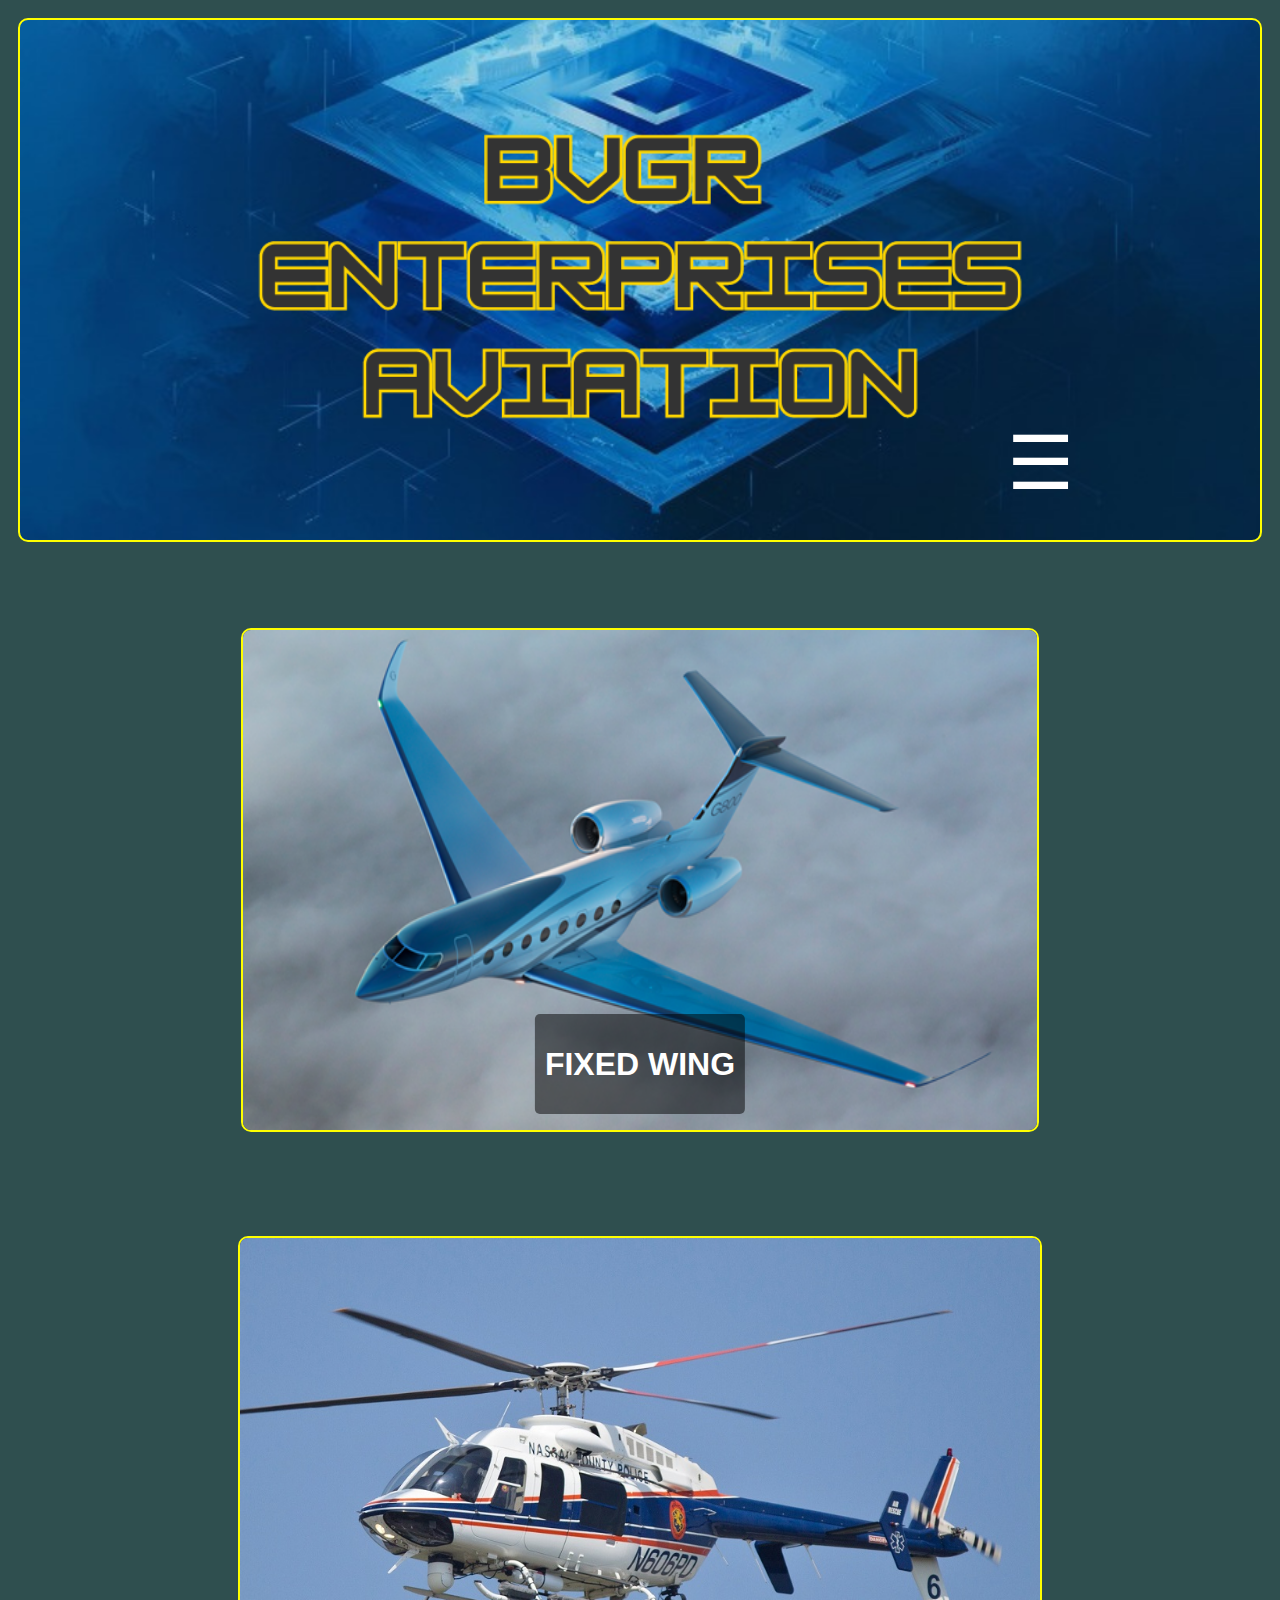
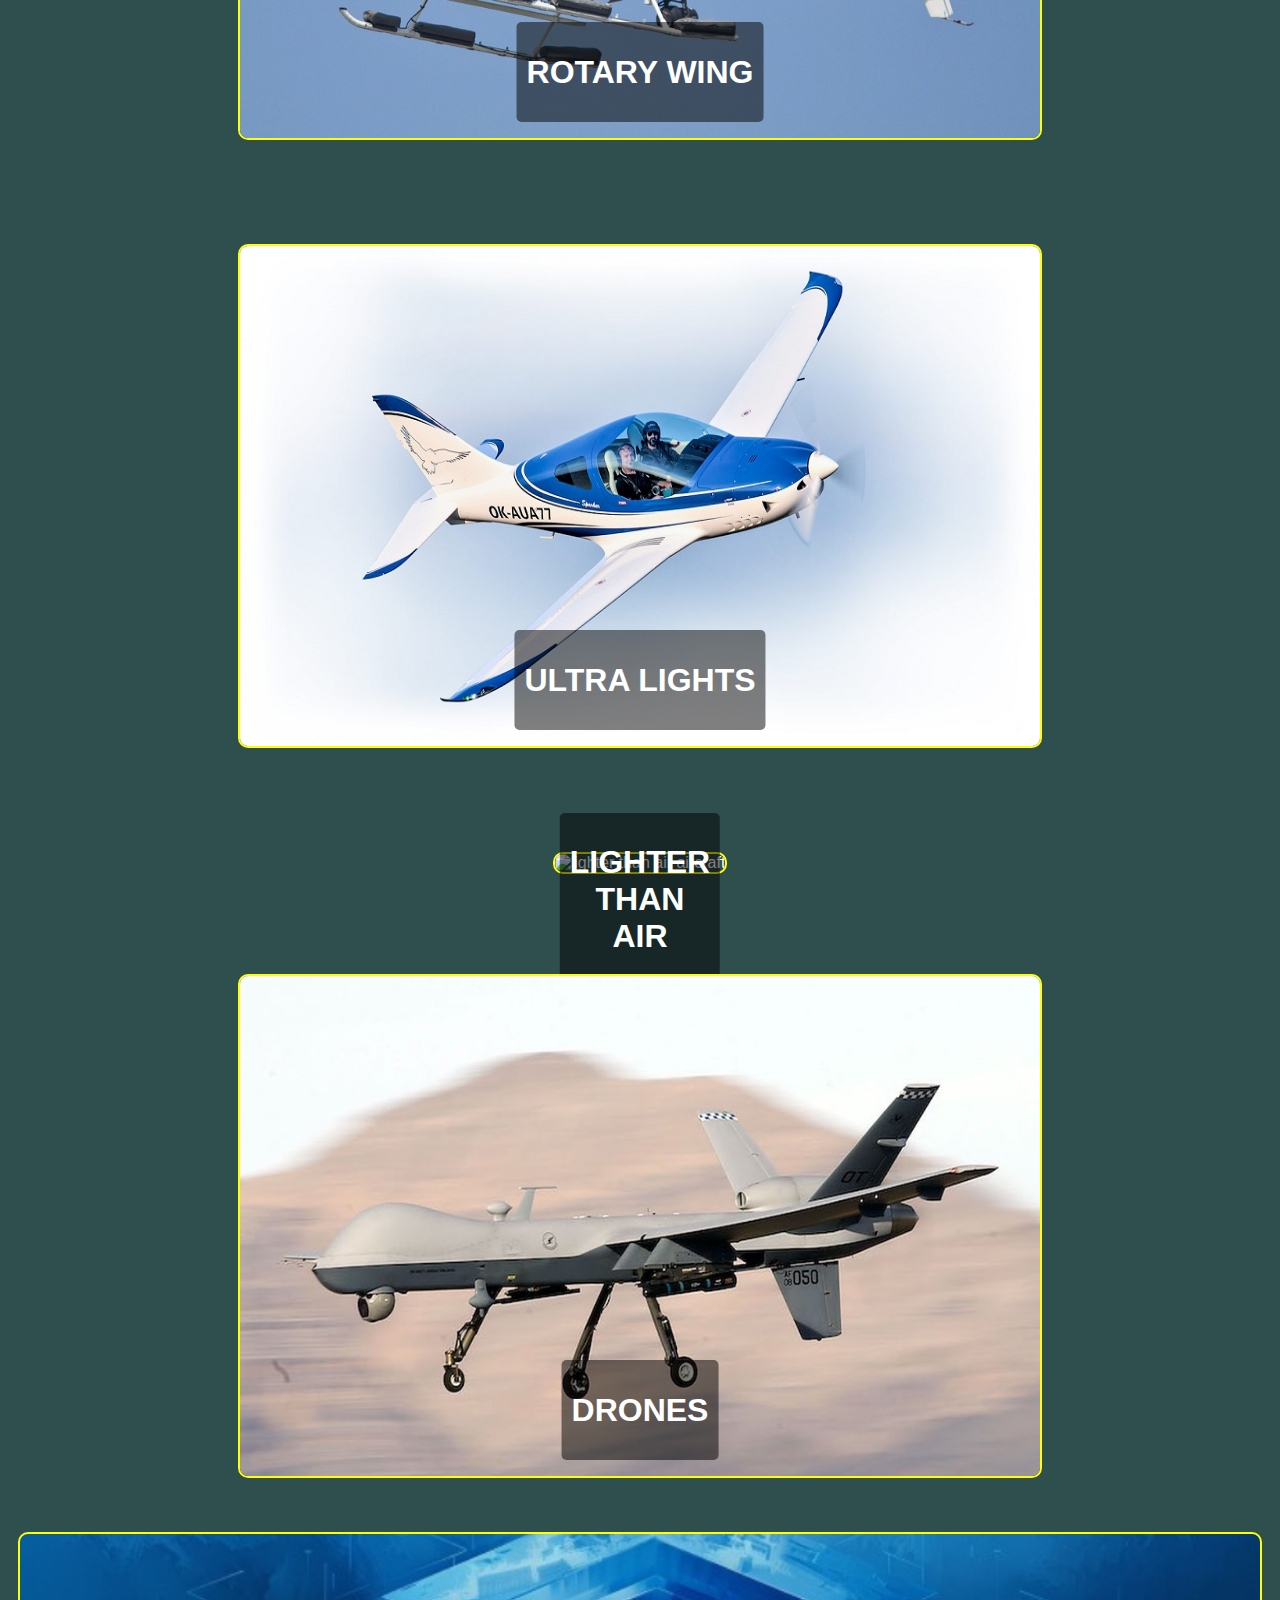
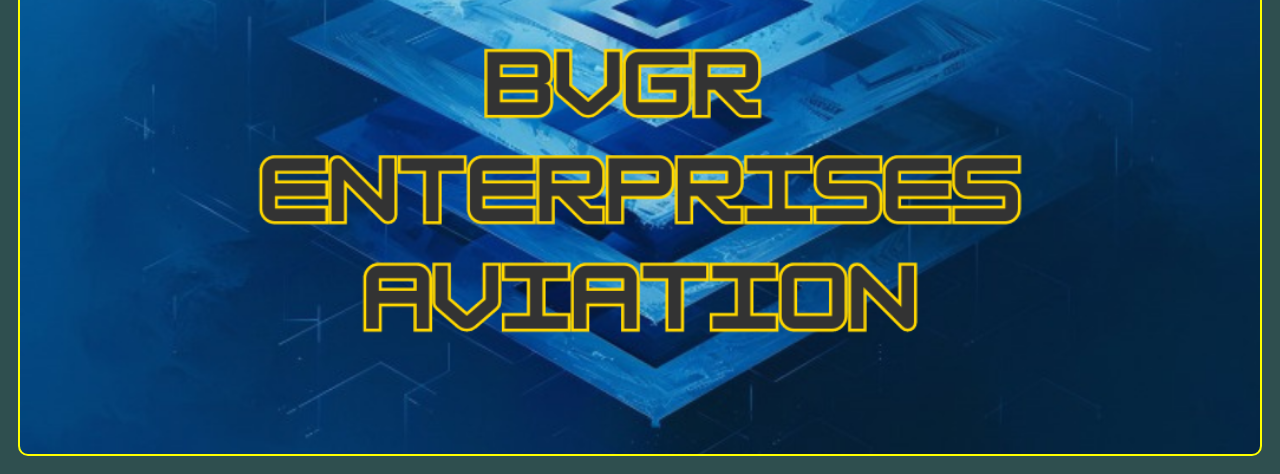
==== index.html @ 8a56ee5c "Update" ====
<!DOCTYPE html>
<html lang="en">

<head>
    <meta charset="UTF-8">
    <meta name="author" content="BVGR Enterprises">
    <link rel="icon" type="img/png" href="Logos/BVGR-Enterprises-Aviation-Logo.png">
    <link rel="stylesheet" href="main.css">
    <link rel="stylesheet" href="curtain.css">
    <script defer src="curtain.js"></script>
    <title>BVGR Enterprises Aviation</title>
</head>

<body>
    <header>
        <h1 style="
    position: relative;
    top: 150px;
    font-size: 100px;
    color: #50C878;
    text-shadow: 
        -3px -3px 0 #000,  
         3px -3px 0 #000,
        -3px  3px 0 #000,
         3px  3px 0 #000,
        -3px  0px 0 #000,
         3px  0px 0 #000,
        0px -3px 0 #000,
        0px  3px 0 #000;
">
            <br><br>
        </h1>
        <div id="myNav" class="overlay">
            <a href="javascript:void(0)" class="closebtn" onclick="closeNav()">&times;</a>
            <div class="overlay-content">
                <a href="about.html">About</a>
                <a href="services.html">Services</a>
                <a href="fixed-wing-aircraft.html">Fixed Wing</a>
                <a href="rotary-wing-aircraft.html">Rotary Wing</a>
                <a href="ultra-lights.html">Ultra Lights</a>
                <a href="lighter-than-air.html">Lighter than Air</a>
                <a href="drones-uav.html">Drones</a>
            </div>
        </div>
        <span style="position: relative; left: 400px; top: 25px; bottom: 500px; font-size: 75px; color: white;" onclick="openNav()">&#9776;</span>
    </header>

    <br><br>

    <main>
        <a href="https://www.gulfstream.com/en/" class="image-link">
            <img src="Images/fixed-wing.png" alt="fixed wing aircraft" class="aircraft-image">
            <div class="text-overlay">
                <h1>FIXED WING</h1>
            </div>
        </a>
        <br>
        <a href="https://www.bellflight.com/" class="image-link">
            <img src="Images/rotorcraft.jpg" alt="rotor craft">
            <div class="text-overlay">
                <h1>ROTARY WING</h1>
            </div>
        </a>
        <br>
        <a href="https://www.tl-ultralight.cz/en" class="image-link">
            <img src="Images/ultra-light.jpg">
            <div class="text-overlay">
                <h1>ULTRA LIGHTS</h1>
            </div>
        </a>
        <br>
        <a href="https://ltaresearch.com/" class="image-link">
            <img src="Images/airship.png" alt="lighter than air aircraft">
            <div class="text-overlay">
                <h1>LIGHTER THAN AIR</h1>
            </div>
        </a>
        <br>
        <a href="https://www.lockheedmartin.com/" class="image-link">
            <img src="Images/drone.jpg" alt="drone aircraft">
            <div class="text-overlay">
                <h1>DRONES</h1>
            </div>
        </a>
    </main>

    <footer>

    </footer>
</body>

</html>
---- main.css ----
body {
    text-align: center;
    background-color: darkslategray;
    padding: 10px;
}

header {
    background-image: url(Logos/BVGR%20Enterprises%20Aviation%20.png);
    border: 2px solid yellow;
    border-radius: 10px;
    height: 500px;
    max-width: 100%;
    background-repeat: no-repeat;
    background-size: cover;
    background-position: center;
    padding: 10px;

}

footer {
    background-image: url(Logos/BVGR%20Enterprises%20Aviation%20.png);
    border: 2px solid yellow;
    border-radius: 10px;
    height: 500px;
    max-width: 100%;
    background-repeat: no-repeat;
    background-size: cover;
    background-position: center;
    padding: 10px;

}


img {
    border: 2px solid yellow;
    border-radius: 10px;
    height: 500px;
    width: 800px;
    object-fit: fill;
    margin: 50px;
}

img:hover {
    transform: scale(1.1);
}

img {
    transition: transform 0.3s ease;
}

.image-container {
    position: relative;
    display: inline-block;
}

.image-link {
    position: relative;
    display: inline-block;
    text-decoration: none;
    color: white;
}

.aircraft-image {
    width: 80%;
}

.text-overlay {
    position: absolute;
    top: 80%;
    left: 50%;
    transform: translate(-50%, -50%);
    background-color: rgba(0, 0, 0, 0.5);
    padding: 10px;
    border-radius: 5px;
}

.text-overlay h2 {
    margin: 0;
    color: white;
}

h2,
h3,
p {
    font-size: 50px;
    color: white;
}

p {
    font-size: 50px;
    color: white;
    text-align: left;
}
---- curtain.css ----
body {
    font-family: 'Lato', sans-serif;
}

.overlay {
    height: 100%;
    width: 0;
    position: fixed;
    top: 300px;
    z-index: 1;
    top: 0;
    left: 0;
    background-color: rgba(0, 0, 0, 0.9);
    overflow-x: hidden;
    transition: 0.5s;
}

.overlay-content {
    position: relative;
    top: 25%;
    width: 100%;
    text-align: center;
    margin-top: 30px;
    font-size: 100px;
}

.overlay a {
    padding: 8px;
    text-decoration: none;
    font-size: 50px;
    color: #818181;
    display: block;
    transition: 0.3s;
}

.overlay a:hover,
.overlay a:focus {
    color: #f1f1f1;
}

.overlay .closebtn {
    position: absolute;
    top: 20px;
    right: 45px;
    font-size: 60px;
}

@media screen and (max-height: 450px) {
    .overlay a {
        font-size: 20px
    }

    .overlay .closebtn {
        font-size: 40px;
        top: 15px;
        right: 35px;
    }
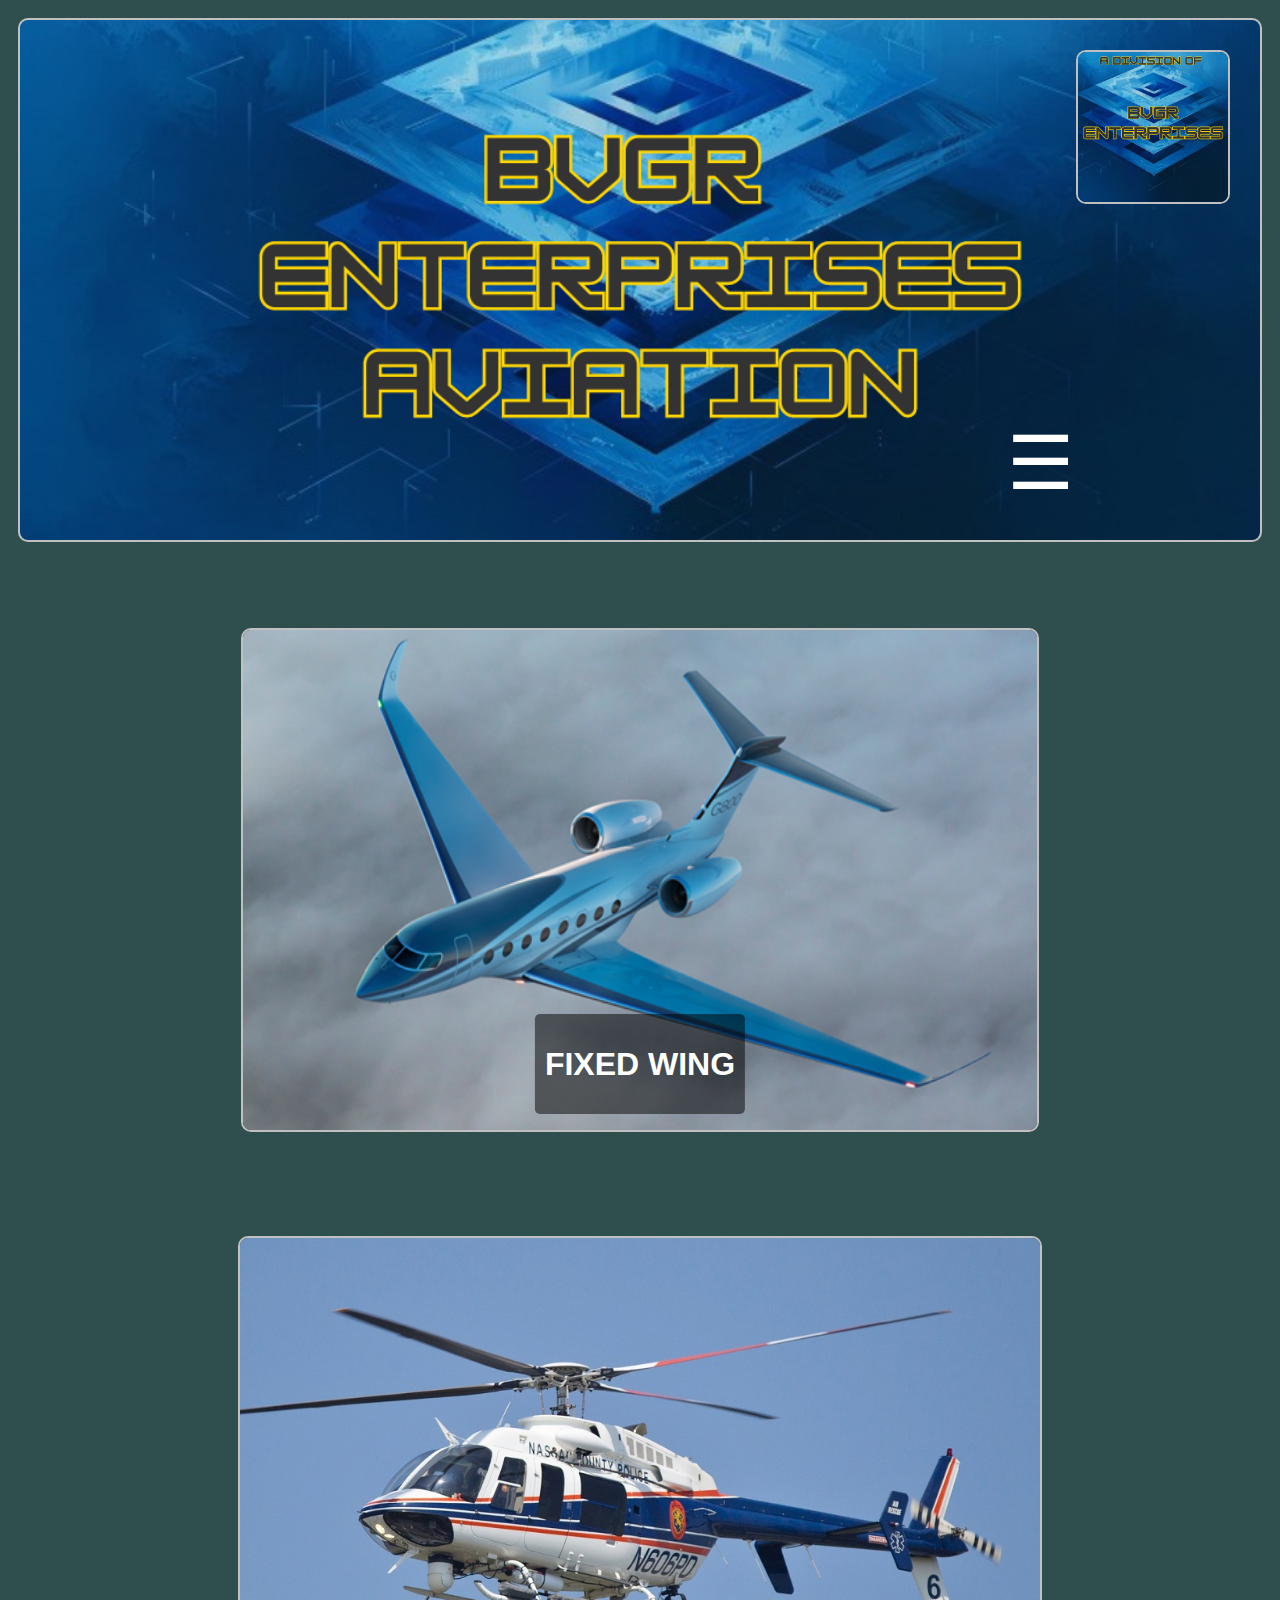
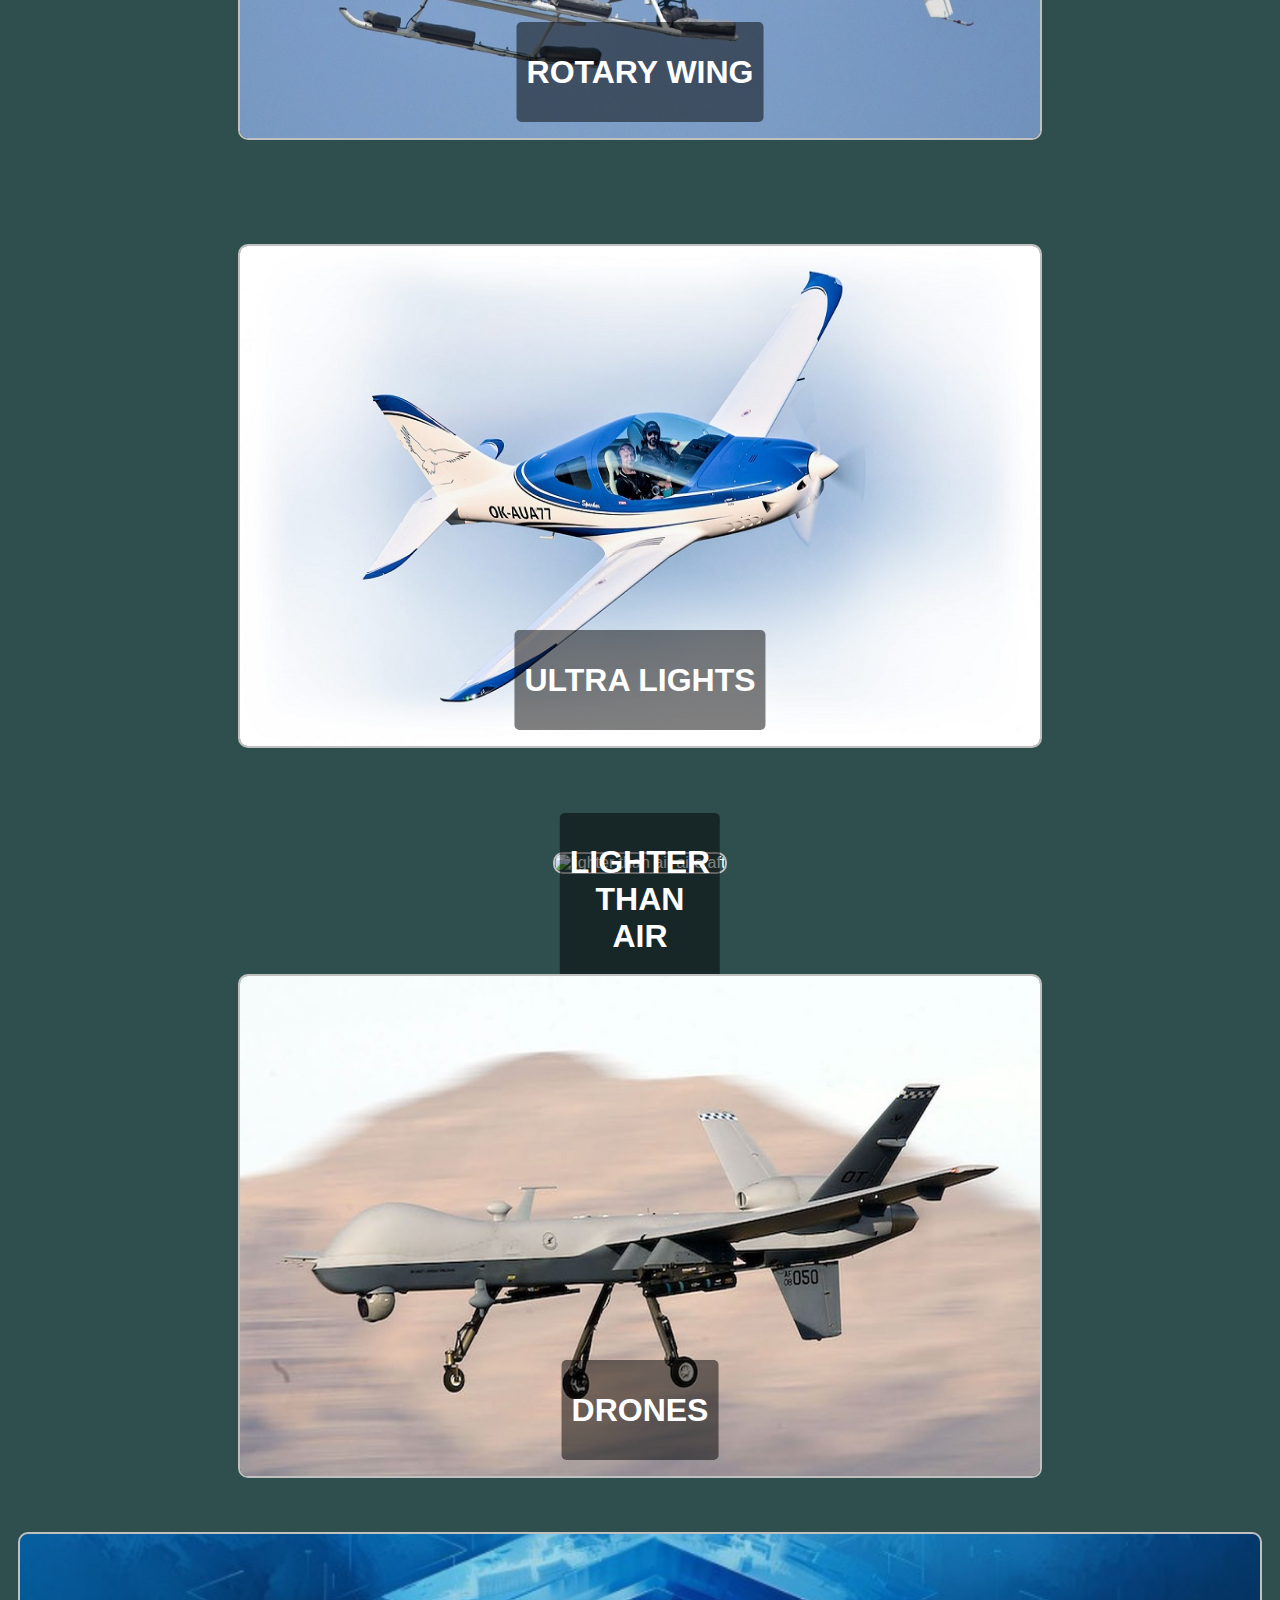
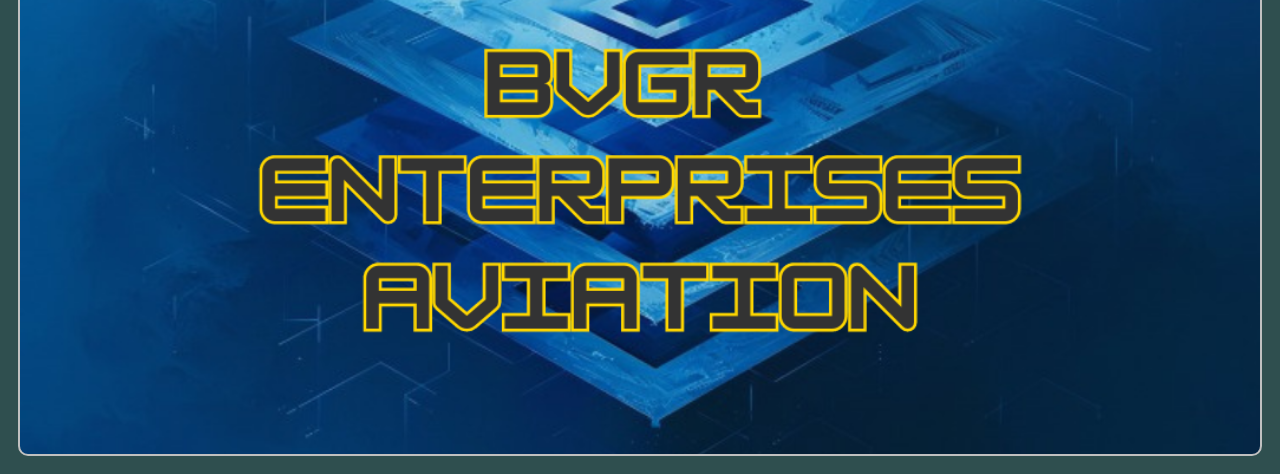
==== commit 44cbda87: "Update" ====
--- a/index.html
+++ b/index.html
@@ -43,6 +43,9 @@
             </div>
         </div>
         <span style="position: relative; left: 400px; top: 25px; bottom: 500px; font-size: 75px; color: white;" onclick="openNav()">&#9776;</span>
+           <a href="https://bvgr003.github.io/BVGR-Enterprises/" class="logo-link">
+            <img class="logo" src="Logos/vtsni-div.png" alt="BVGR Enterprises Logo">
+        </a>
     </header>
 
     <br><br>
--- a/main.css
+++ b/main.css
@@ -6,7 +6,7 @@
 
 header {
     background-image: url(Logos/BVGR%20Enterprises%20Aviation%20.png);
-    border: 2px solid yellow;
+    border: 2px solid silver;
     border-radius: 10px;
     height: 500px;
     max-width: 100%;
@@ -19,7 +19,7 @@
 
 footer {
     background-image: url(Logos/BVGR%20Enterprises%20Aviation%20.png);
-    border: 2px solid yellow;
+    border: 2px solid silver;
     border-radius: 10px;
     height: 500px;
     max-width: 100%;
@@ -32,7 +32,7 @@
 
 
 img {
-    border: 2px solid yellow;
+    border: 2px solid silver;
     border-radius: 10px;
     height: 500px;
     width: 800px;
@@ -90,4 +90,21 @@
     font-size: 50px;
     color: white;
     text-align: left;
+}
+
+.logo-link {
+    position: absolute;
+    top: 0px;
+    right: 0px;
+    display: block;
+}
+
+.logo {
+    max-width: 150px;
+    max-height: 150px;
+    transition: transform 0.3s ease;
+}
+
+.logo:hover {
+    transform: scale(1.1);
 }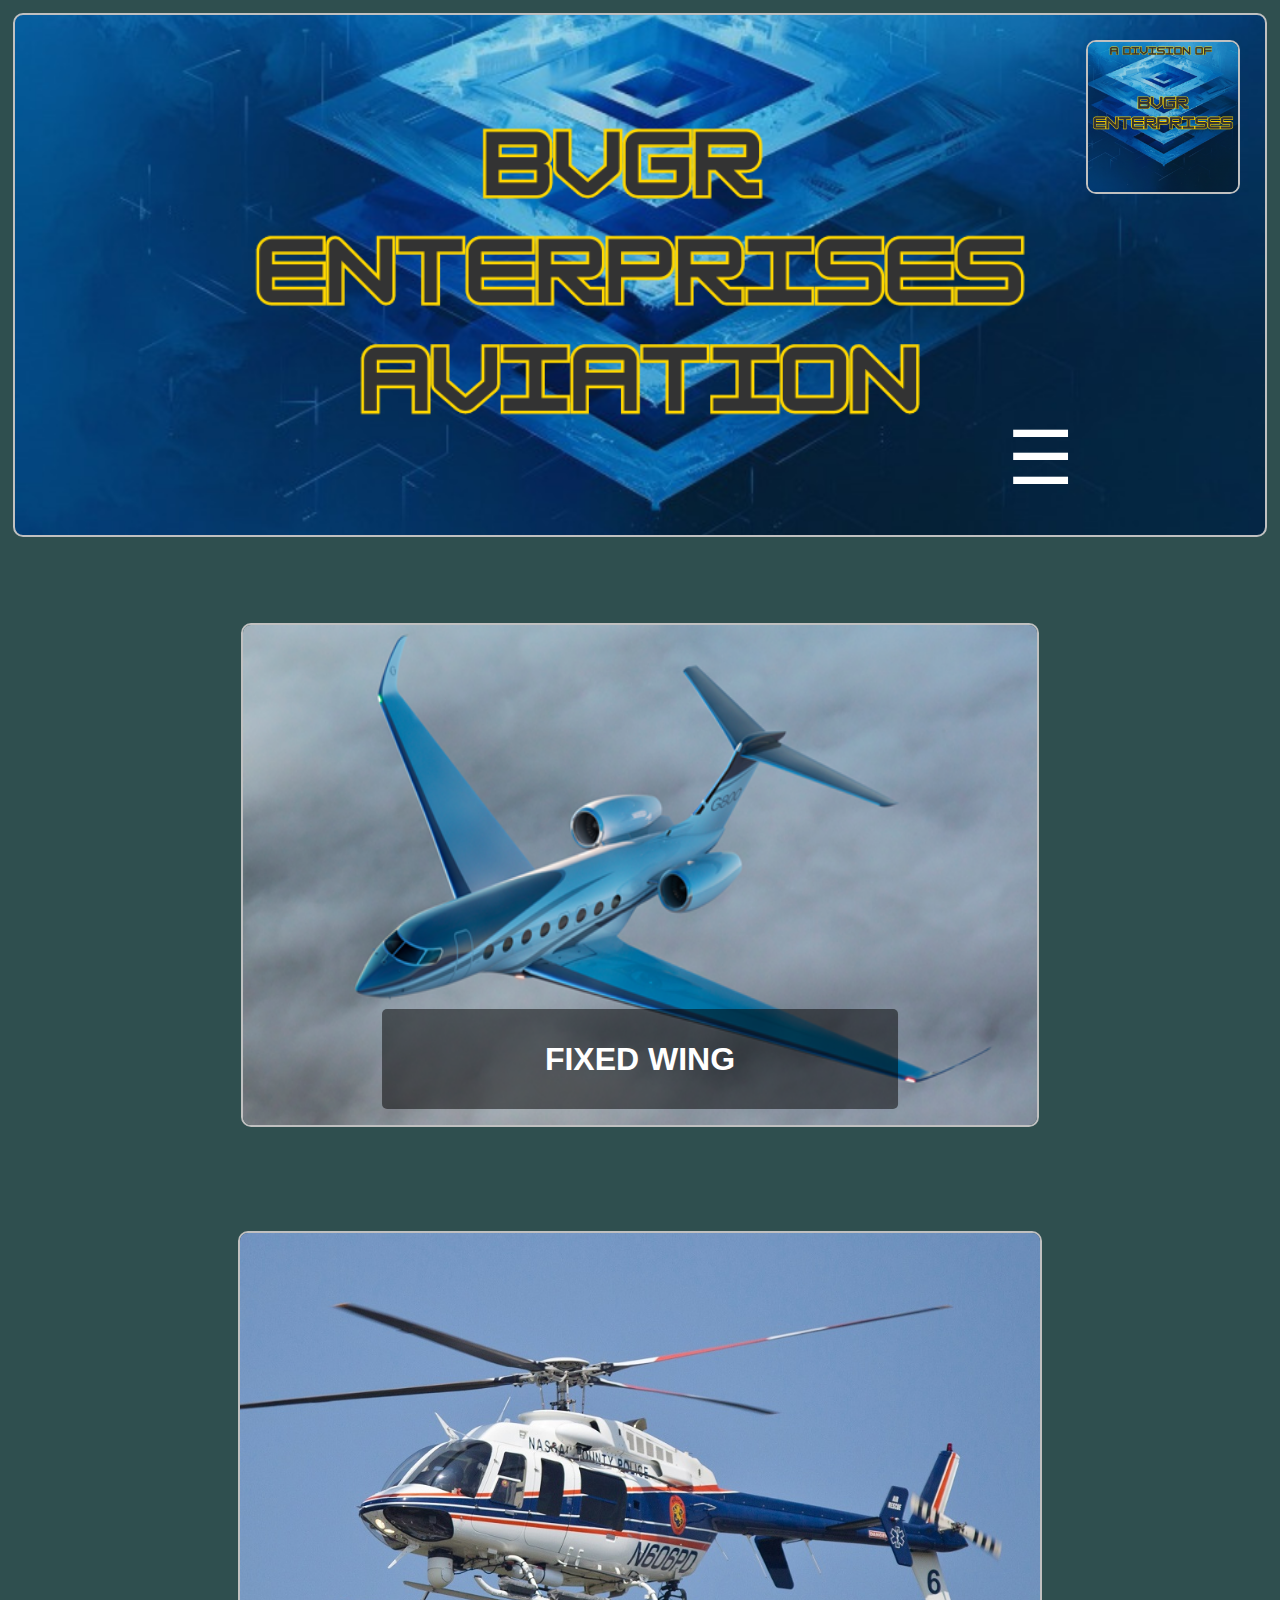
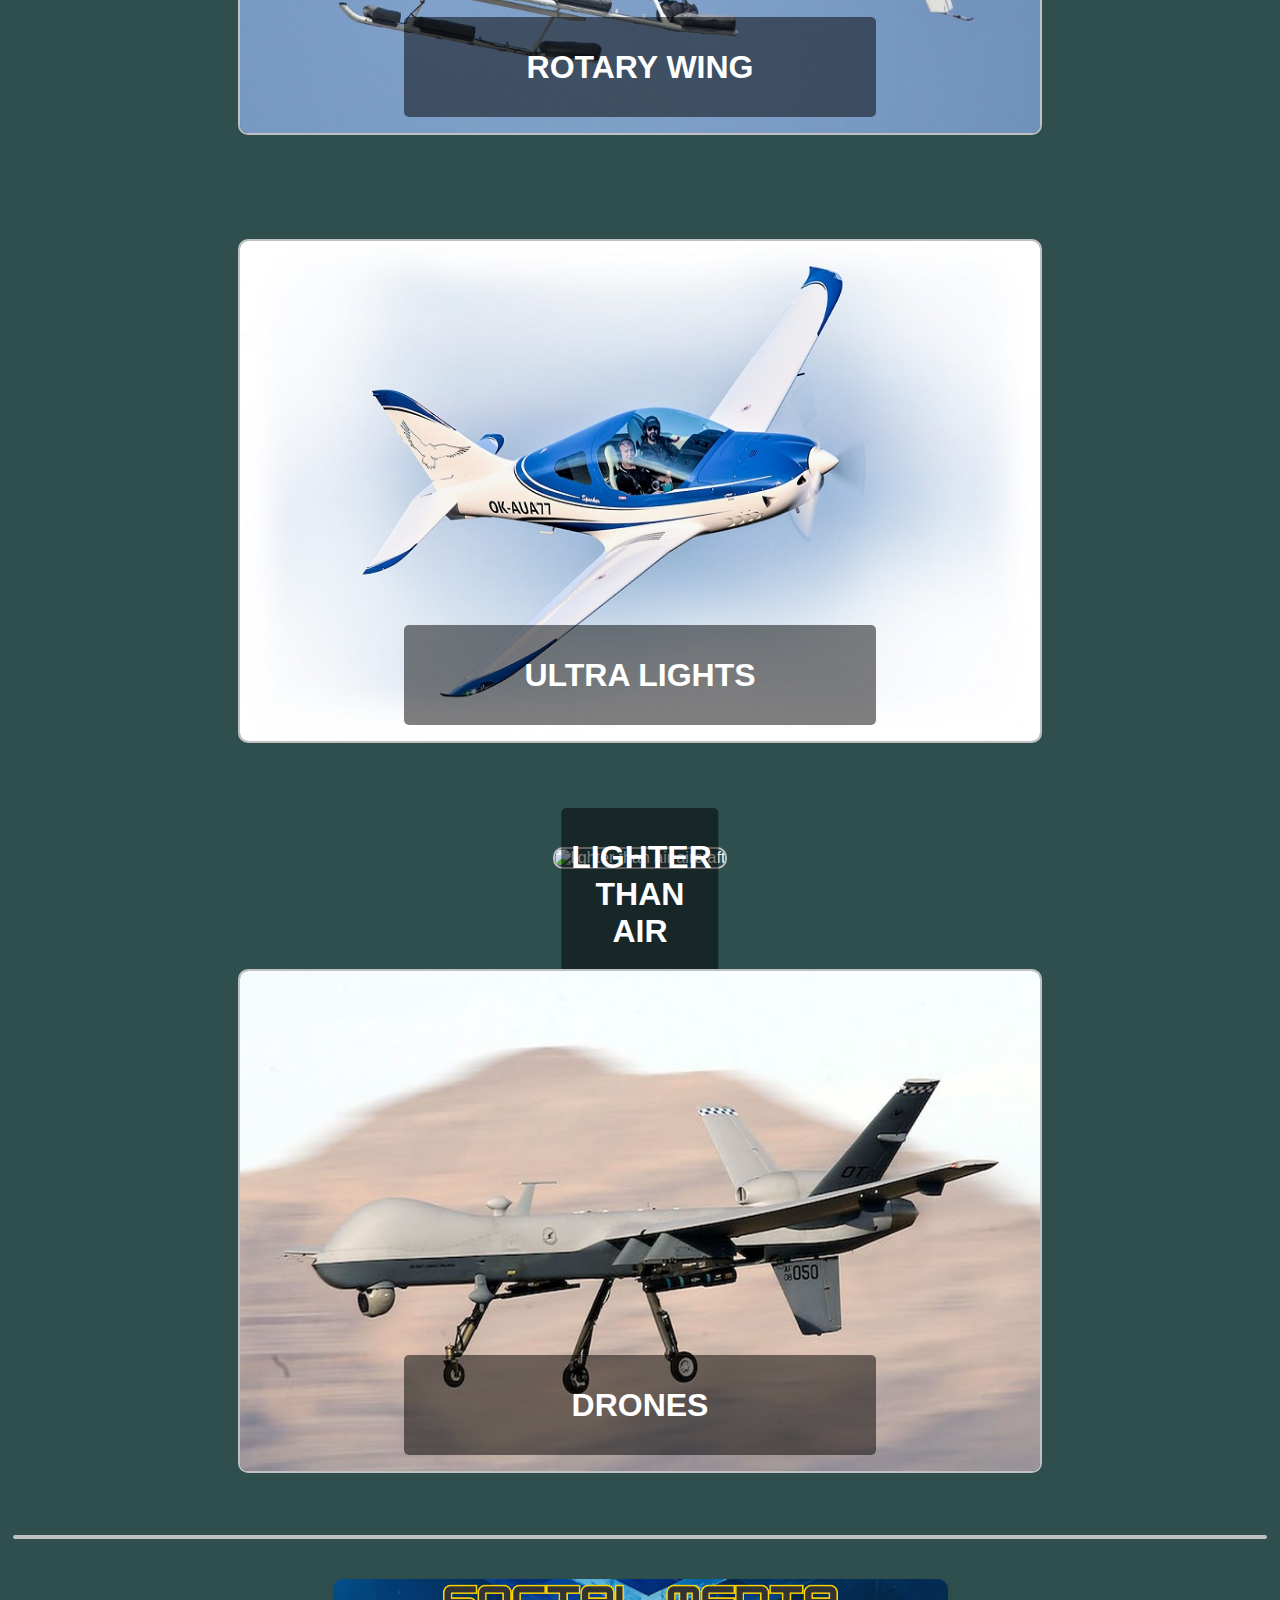
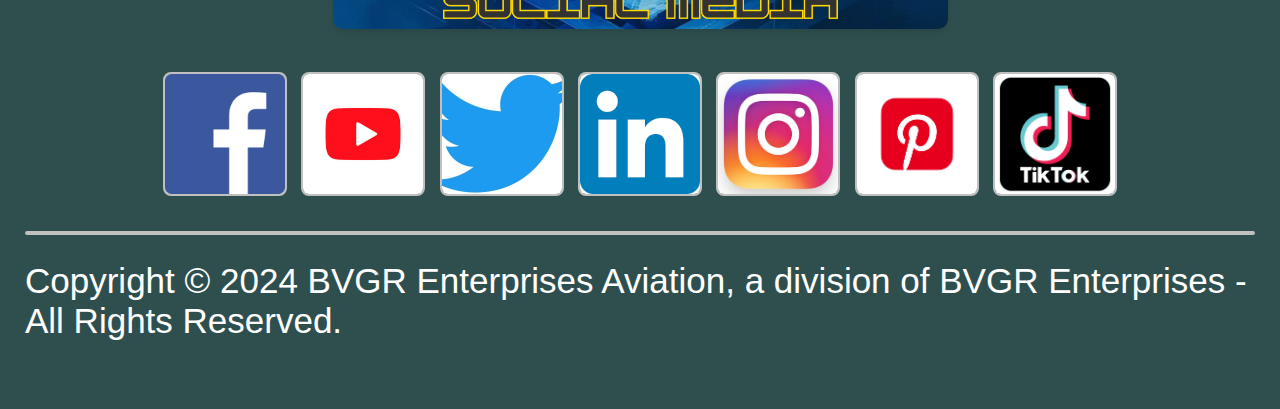
==== commit ff719059: "Update" ====
--- a/index.html
+++ b/index.html
@@ -43,7 +43,7 @@
             </div>
         </div>
         <span style="position: relative; left: 400px; top: 25px; bottom: 500px; font-size: 75px; color: white;" onclick="openNav()">&#9776;</span>
-           <a href="https://bvgr003.github.io/BVGR-Enterprises/" class="logo-link">
+        <a href="https://bvgr003.github.io/BVGR-Enterprises/" class="logo-link">
             <img class="logo" src="Logos/vtsni-div.png" alt="BVGR Enterprises Logo">
         </a>
     </header>
@@ -86,10 +86,46 @@
             </div>
         </a>
     </main>
+    <hr>
 
     <footer>
-
+        <!-- Social Media -->
+        <div class="sign">
+            <h1 style="background-image: url(Images/social-media.png); background-size: cover; background-repeat: no-repeat; background-position: center; background-color:;
+color: white;
+text-align: center;
+margin: 20px auto;
+width: 50%;
+height: 50px;
+border-radius: 10px;
+box-shadow: 0 4px 6px rgba(0, 0, 0, 0.1);
+    font-size: 75px;"><strong><u></u></strong></h1>
+        </div>
+        <br>
+        <div class="icons">
+            <a href="https://www.facebook.com/profile.php?id=61563360512467">
+                <img src="Logos/facebook.png" alt="Facebook Logo">
+            </a>
+            <a href="https://www.youtube.com/@BVGREnterprises">
+                <img src="Logos/youtube.jpg" alt="Youtube Logo">
+            </a>
+            <a href="https://x.com/BVGREnterprises">
+                <img src="Logos/twitter.jpg" alt="Twitter Logo">
+            </a>
+            <a href="https://www.linkedin.com/company/bvgr-enterprises-ca/">
+                <img src="Logos/linkedin.png" alt="Linkedin Logo">
+            </a>
+            <a href="https://www.instagram.com/bvgrenterprises/"><img src="Logos/instagram.jpg" alt="Instagram Logo"></a>
+            <a href="https://www.pinterest.com/bvgrenterprises"><img src="Logos/pinterest.jpg" alt="Pinterest Logo"></a>
+            <a href="https://www.tiktok.com/@bvgrenterprises"><img src="Logos/tiktok.png" alt="Tiktok Logo"></a>
+            <br><br><hr><br>
+            <div class="copyright">
+                <p>Copyright &copy; 2024 BVGR Enterprises Aviation, a division of BVGR Enterprises - All Rights Reserved.</p>
+            </div>
+            <br><br>
+        </div>
     </footer>
+    
 </body>
 
 </html>
--- a/main.css
+++ b/main.css
@@ -1,7 +1,9 @@
 body {
     text-align: center;
     background-color: darkslategray;
-    padding: 10px;
+    padding: 5px;
+    height: 100%;
+    width: auto;
 }
 
 header {
@@ -18,10 +20,9 @@
 }
 
 footer {
-    background-image: url(Logos/BVGR%20Enterprises%20Aviation%20.png);
-    border: 2px solid silver;
+    border: 2px solid transparent;
     border-radius: 10px;
-    height: 500px;
+    height: 425px;
     max-width: 100%;
     background-repeat: no-repeat;
     background-size: cover;
@@ -65,6 +66,7 @@
 }
 
 .text-overlay {
+width: 50%;
     position: absolute;
     top: 80%;
     left: 50%;
@@ -94,17 +96,66 @@
 
 .logo-link {
     position: absolute;
-    top: 0px;
-    right: 0px;
+    top: 40px;
+    right: 40px;
     display: block;
+    padding: 0;
+    margin: 0;
+    border: none;
+    outline: none;
+    text-decoration: none;
 }
 
 .logo {
     max-width: 150px;
     max-height: 150px;
+    display: block;
+    padding: 0;
+    margin: 0;
+    border: 2px solid silver;
+    outline: none;
     transition: transform 0.3s ease;
 }
 
 .logo:hover {
     transform: scale(1.1);
-}+}
+
+ .copyright {
+      display: flex;
+      justify-content: center;
+      align-items: center;
+      text-align: center;
+      width: 100%;
+  }
+
+  .copyright p {
+      font-size: 35px;
+      margin: 0;
+  }
+
+  .icons img {
+      width: 120px;
+      height: 120px;
+      object-fit: cover;
+      margin: 5px;
+      border-radius: 8px;
+      transition: transform 0.2s;
+  }
+
+  .icons img:hover {
+      transform: scale(1.1);
+  }
+
+  .icons a {
+      text-decoration: none;
+      border: none;
+      outline: none;
+  }
+
+hr {
+      border: 2px solid silver;
+      border-radius: 10px;
+  }
+
+
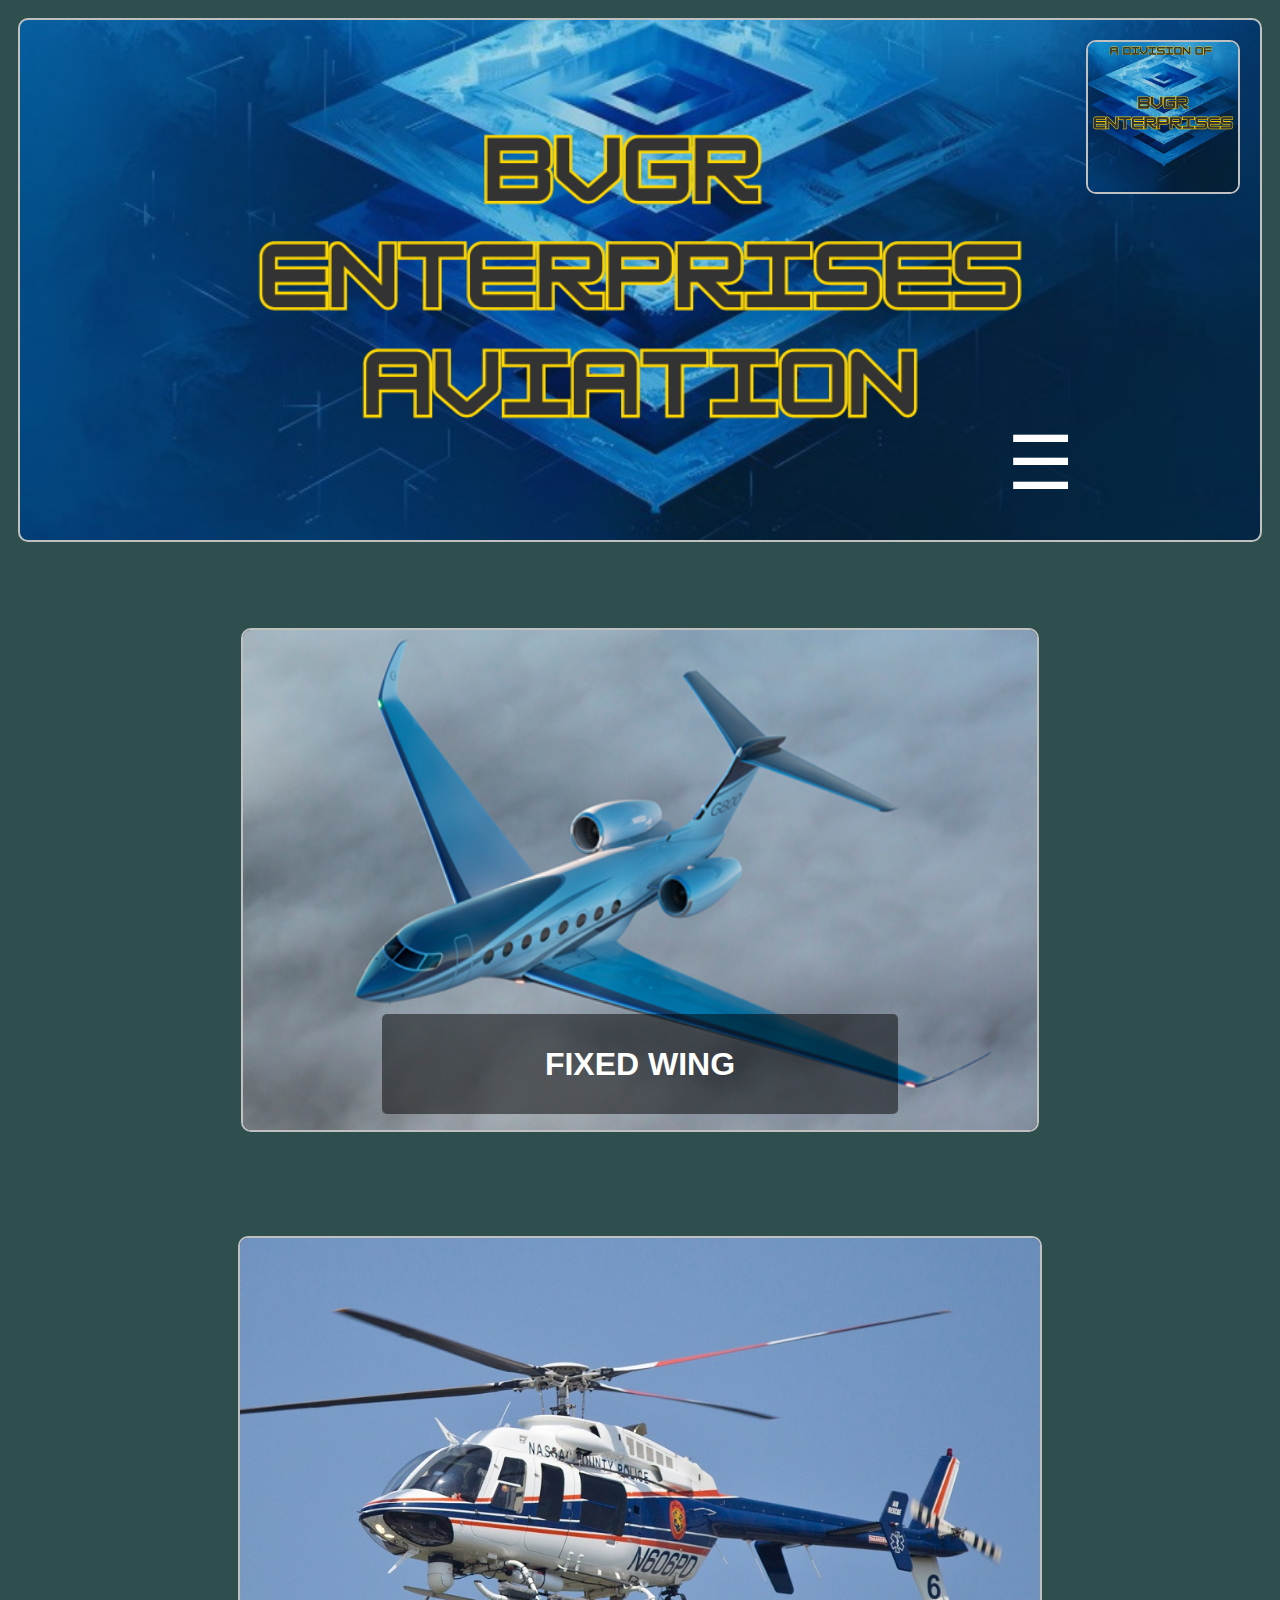
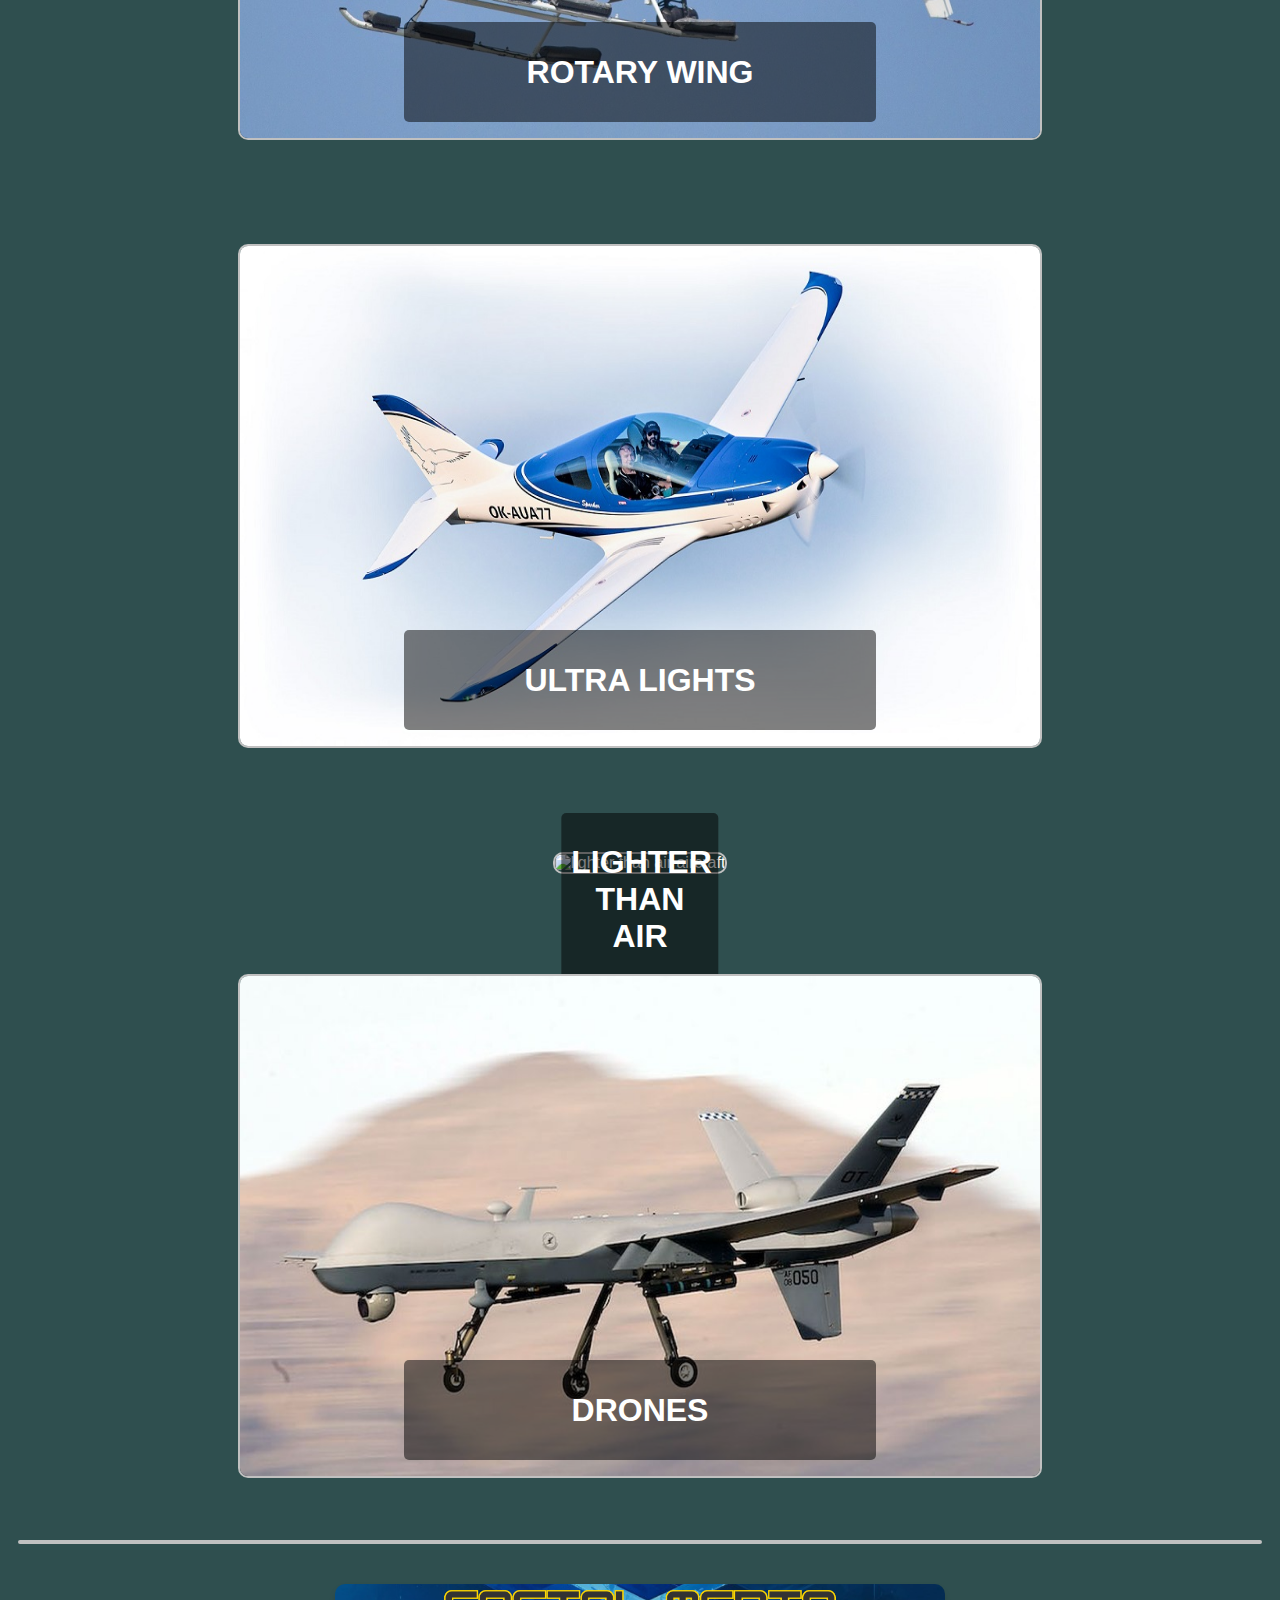
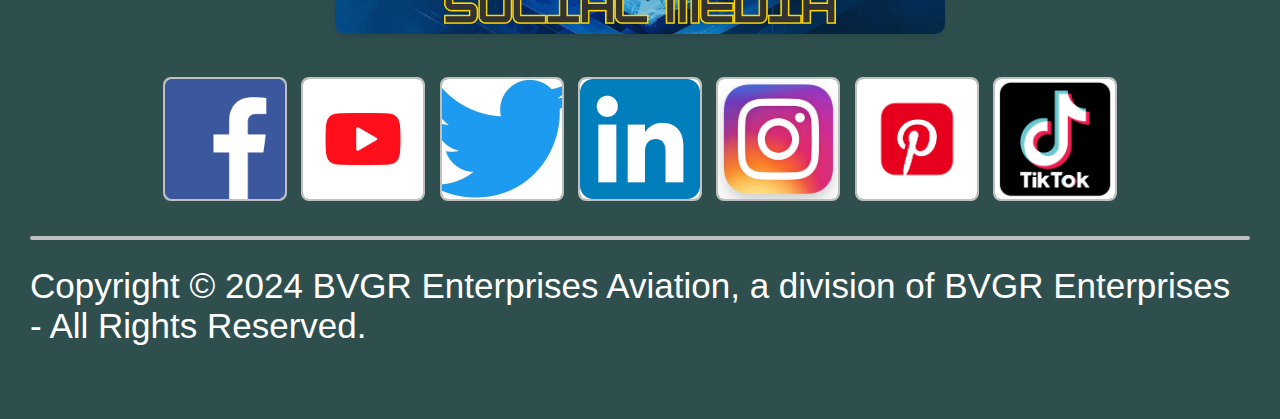
==== commit 52b5063e: "Update" ====
--- a/index.html
+++ b/index.html
@@ -7,6 +7,7 @@
     <link rel="icon" type="img/png" href="Logos/BVGR-Enterprises-Aviation-Logo.png">
     <link rel="stylesheet" href="main.css">
     <link rel="stylesheet" href="curtain.css">
+    <script defer src="background.js"></script>
     <script defer src="curtain.js"></script>
     <title>BVGR Enterprises Aviation</title>
 </head>
--- a/main.css
+++ b/main.css
@@ -1,10 +1,8 @@
 body {
     text-align: center;
     background-color: darkslategray;
-    padding: 5px;
-    height: 100%;
-    width: auto;
-}
+    padding: 10px;
+    }
 
 header {
     background-image: url(Logos/BVGR%20Enterprises%20Aviation%20.png);
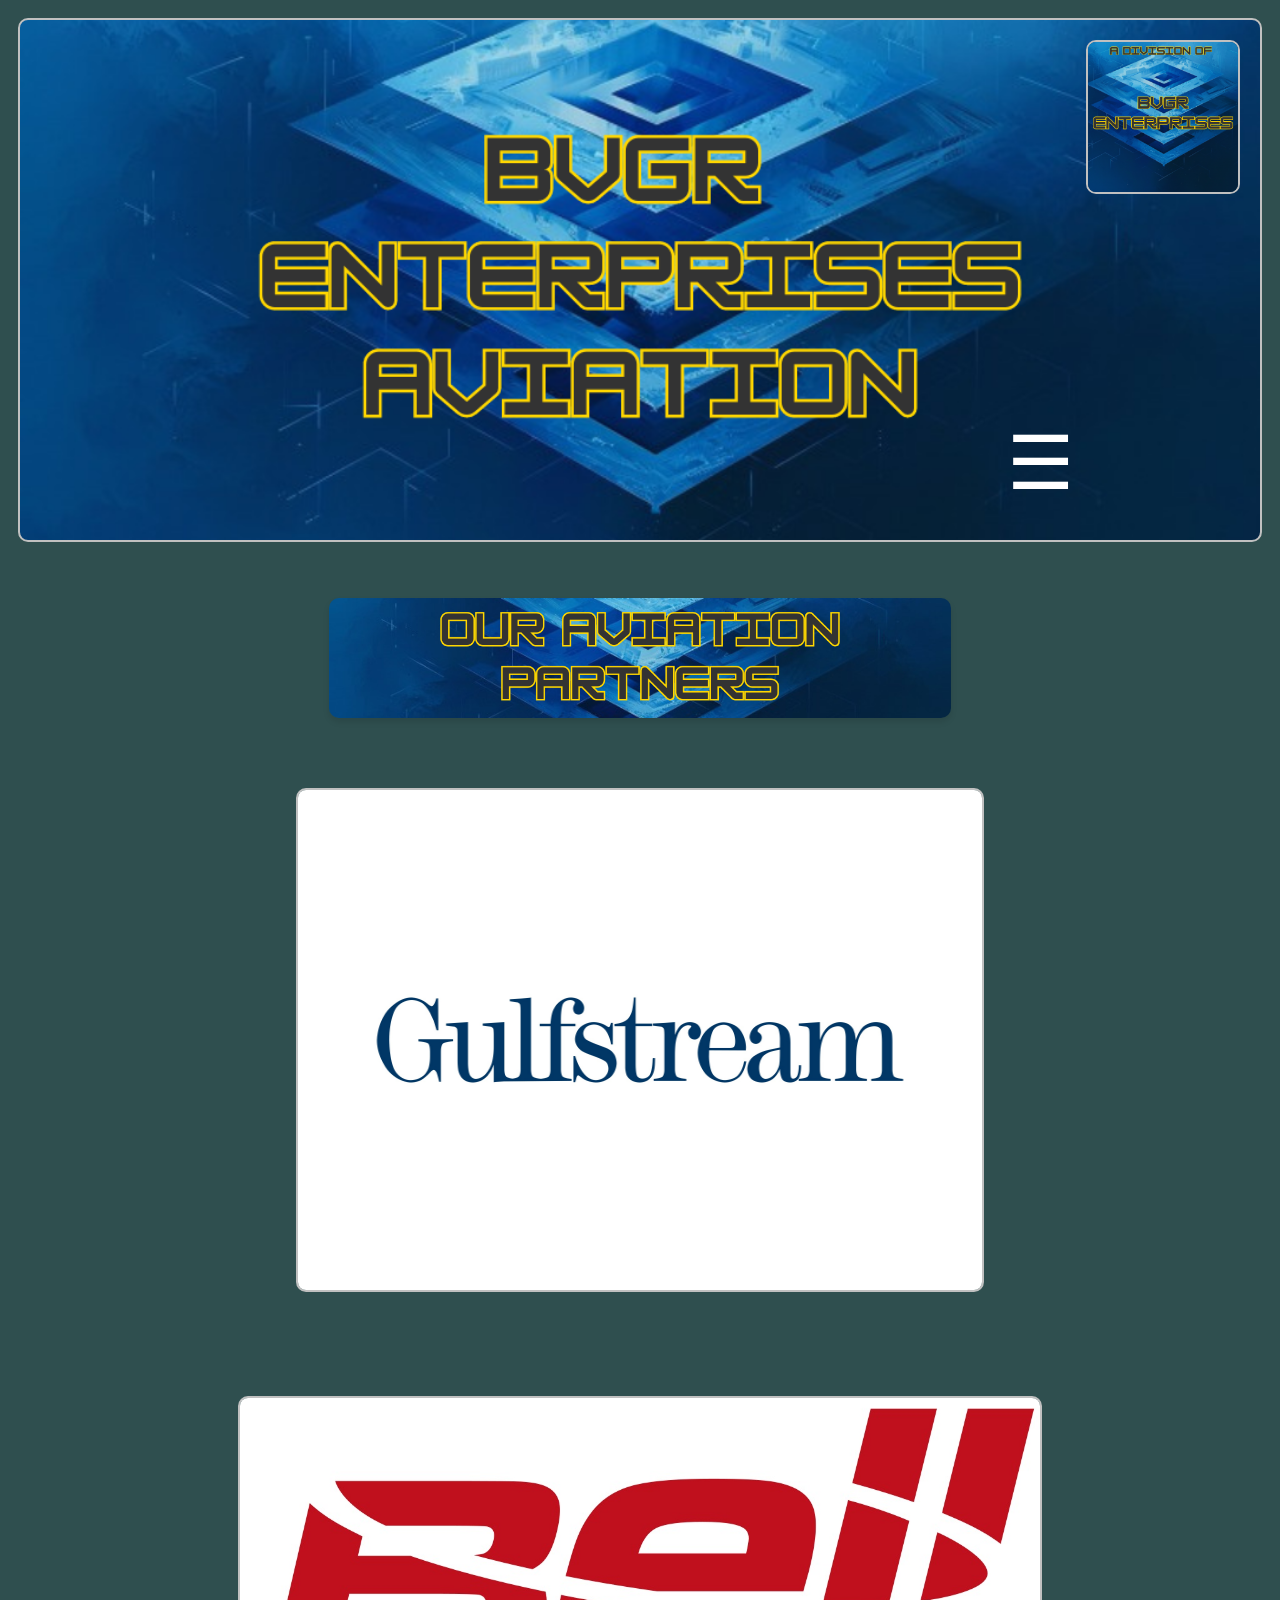
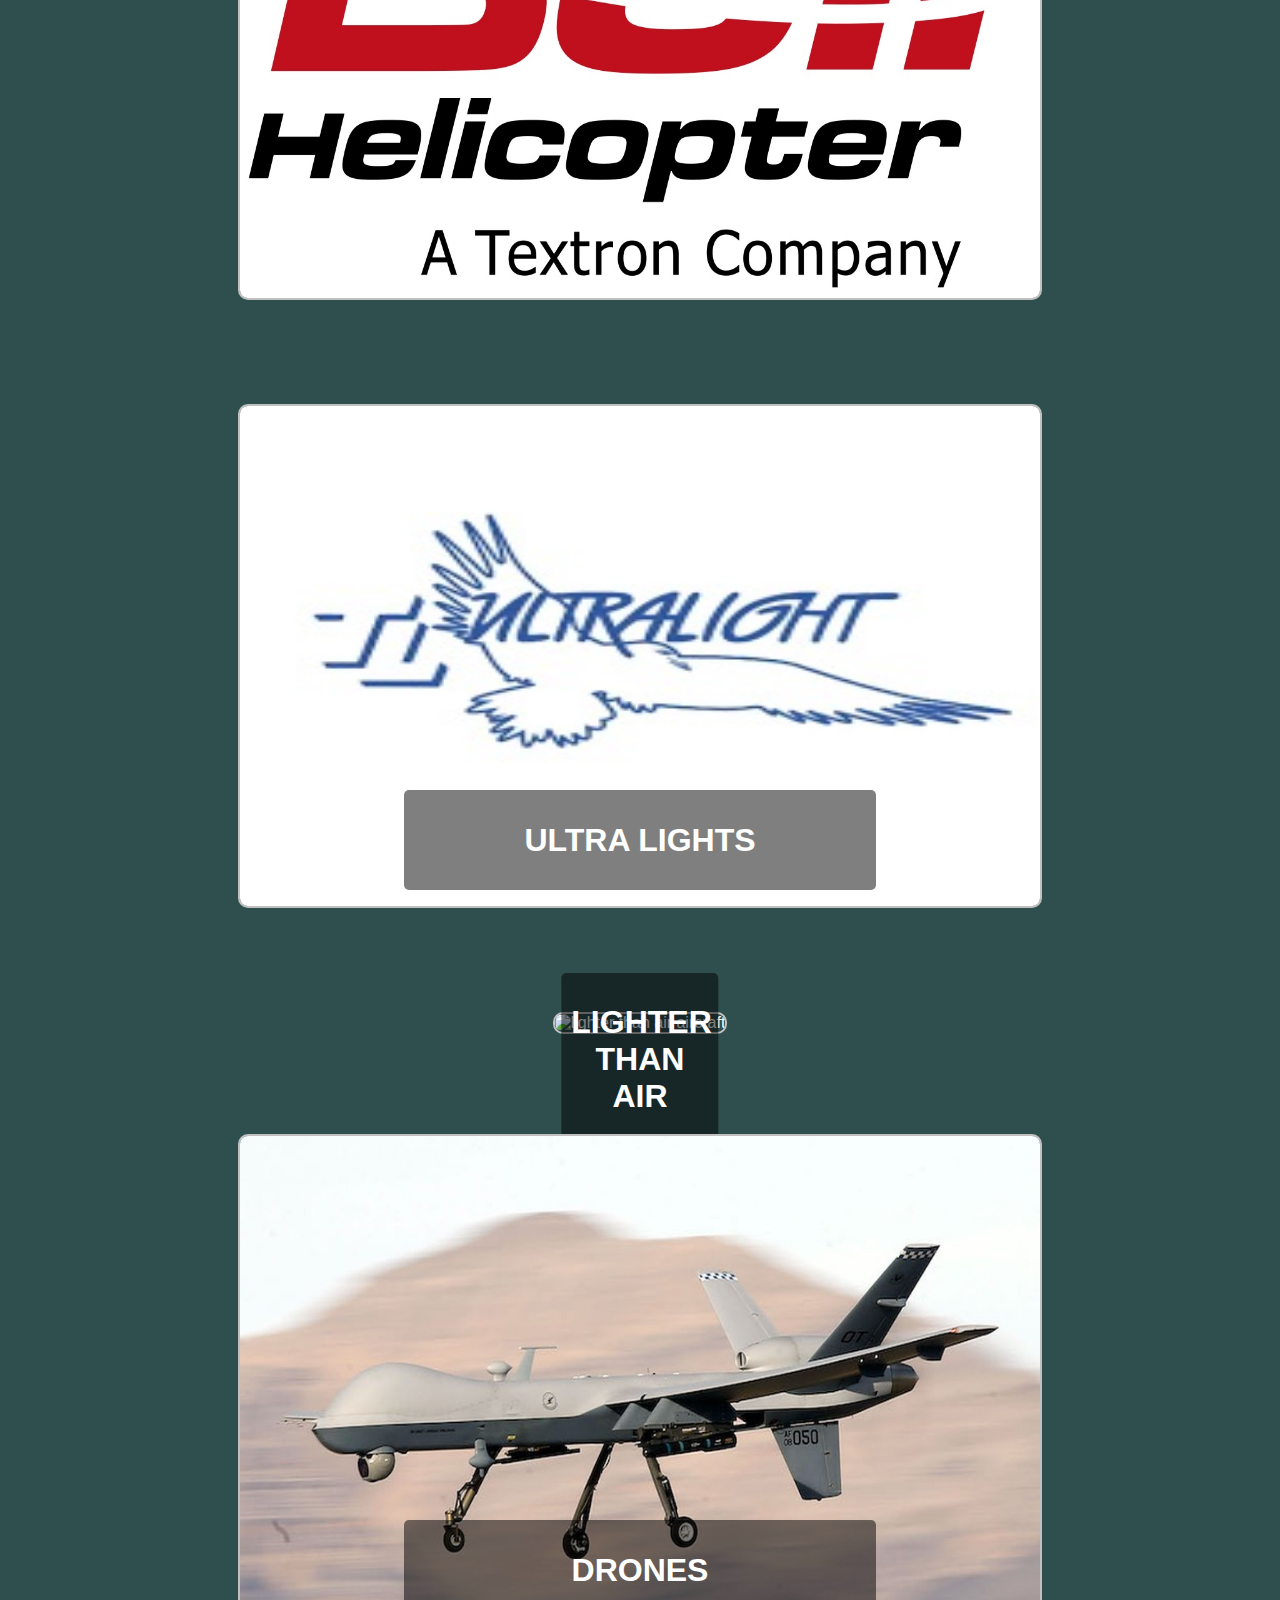
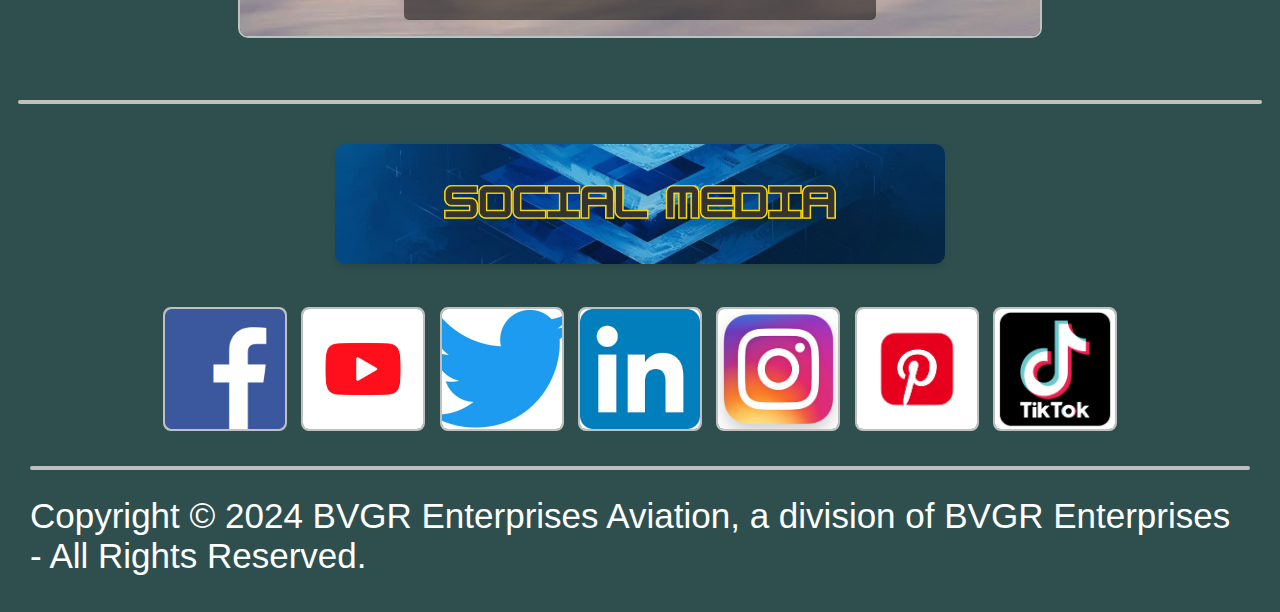
==== commit 5a603eb5: "Update" ====
--- a/index.html
+++ b/index.html
@@ -52,22 +52,33 @@
     <br><br>
 
     <main>
+       <div class="sign">
+            <h1 style="background-image: url(Logos/aviationpartners.png); background-size: cover; background-repeat: no-repeat; background-position: center; background-color:;
+color: white;
+text-align: center;
+margin: 20px auto;
+width: 50%;
+height: 120px;
+border-radius: 10px;
+box-shadow: 0 4px 6px rgba(0, 0, 0, 0.1);
+    font-size: 75px;"><strong><u></u></strong></h1>
+        </div>
         <a href="https://www.gulfstream.com/en/" class="image-link">
-            <img src="Images/fixed-wing.png" alt="fixed wing aircraft" class="aircraft-image">
-            <div class="text-overlay">
+            <img src="Images/Gulfstream.jpg" alt="fixed wing aircraft" class="aircraft-image">
+            <!--<div class="text-overlay">
                 <h1>FIXED WING</h1>
-            </div>
+            </div>-->
         </a>
         <br>
         <a href="https://www.bellflight.com/" class="image-link">
-            <img src="Images/rotorcraft.jpg" alt="rotor craft">
-            <div class="text-overlay">
+            <img src="Images/Bell.jpg" alt="rotor craft">
+            <!--<div class="text-overlay">
                 <h1>ROTARY WING</h1>
-            </div>
+            </div>-->
         </a>
         <br>
         <a href="https://www.tl-ultralight.cz/en" class="image-link">
-            <img src="Images/ultra-light.jpg">
+            <img src="Images/tlultralight.jpg">
             <div class="text-overlay">
                 <h1>ULTRA LIGHTS</h1>
             </div>
@@ -97,7 +108,7 @@
 text-align: center;
 margin: 20px auto;
 width: 50%;
-height: 50px;
+height: 120px;
 border-radius: 10px;
 box-shadow: 0 4px 6px rgba(0, 0, 0, 0.1);
     font-size: 75px;"><strong><u></u></strong></h1>
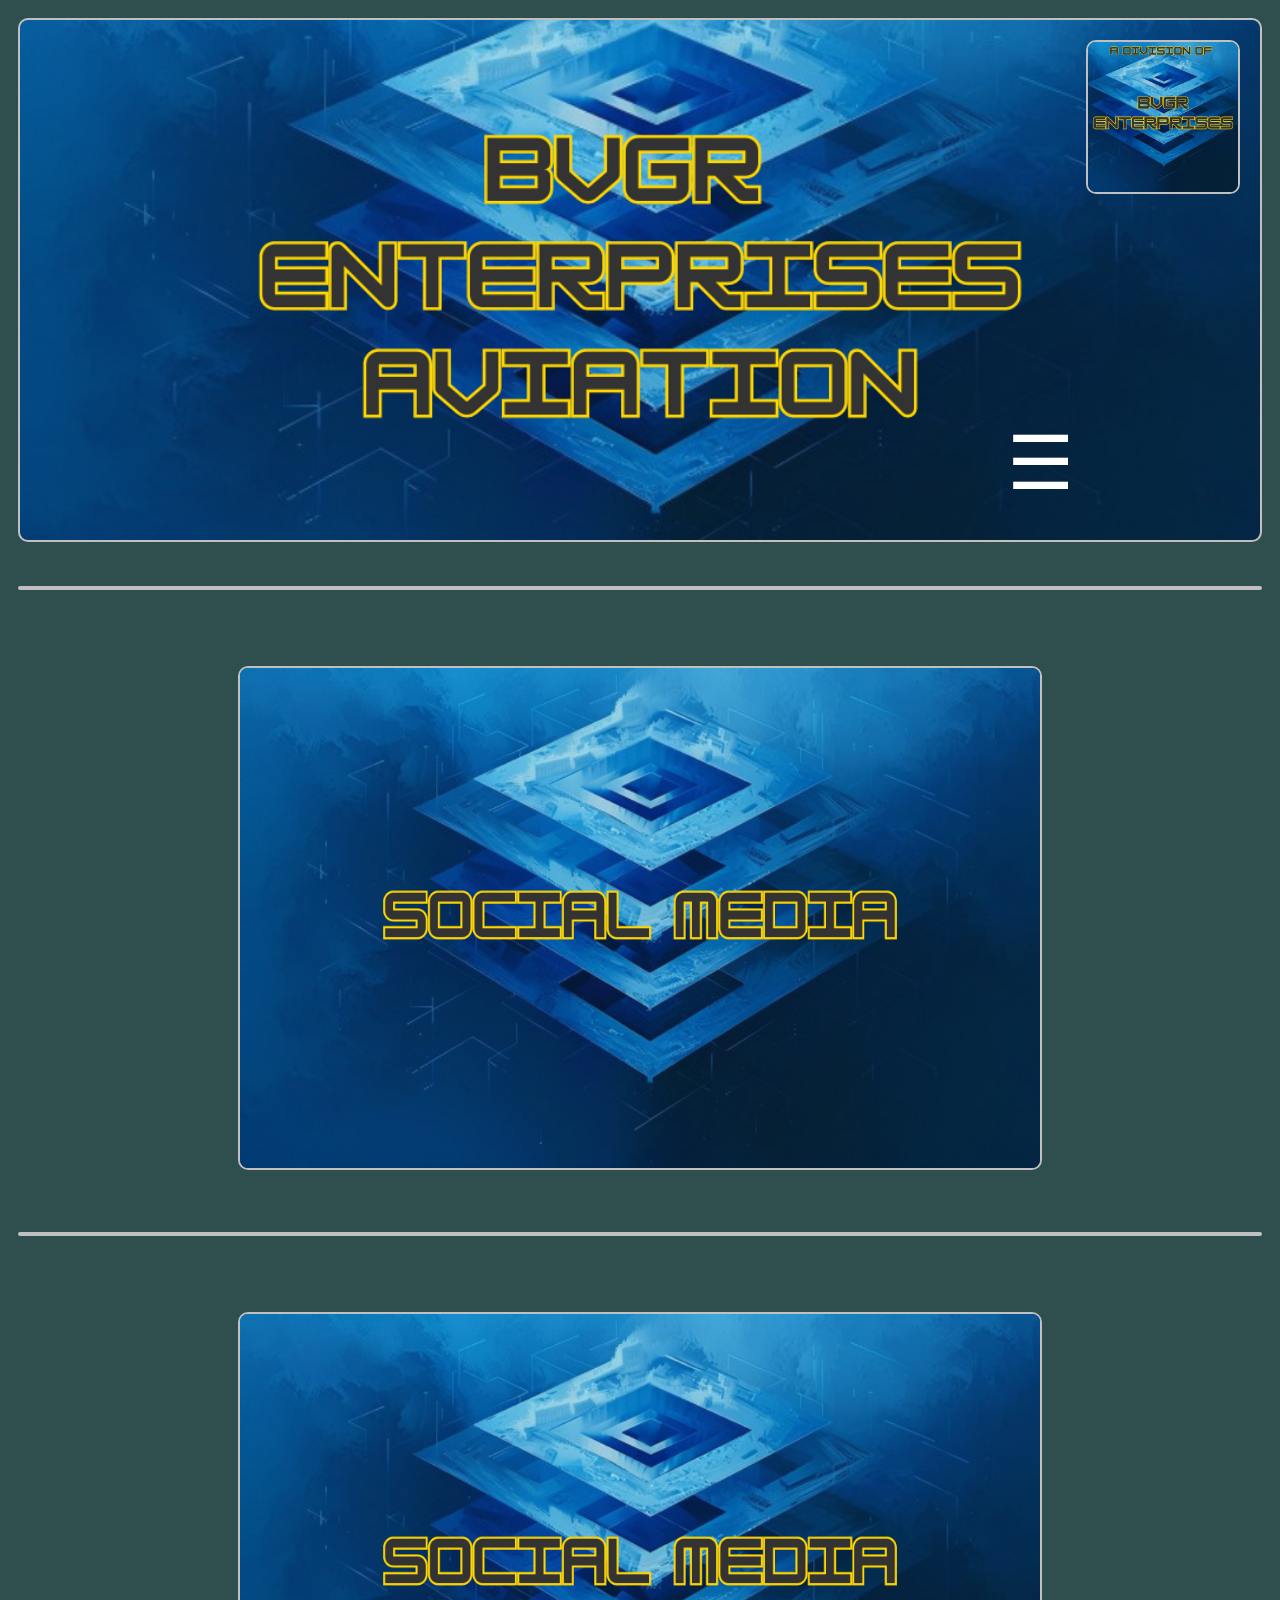
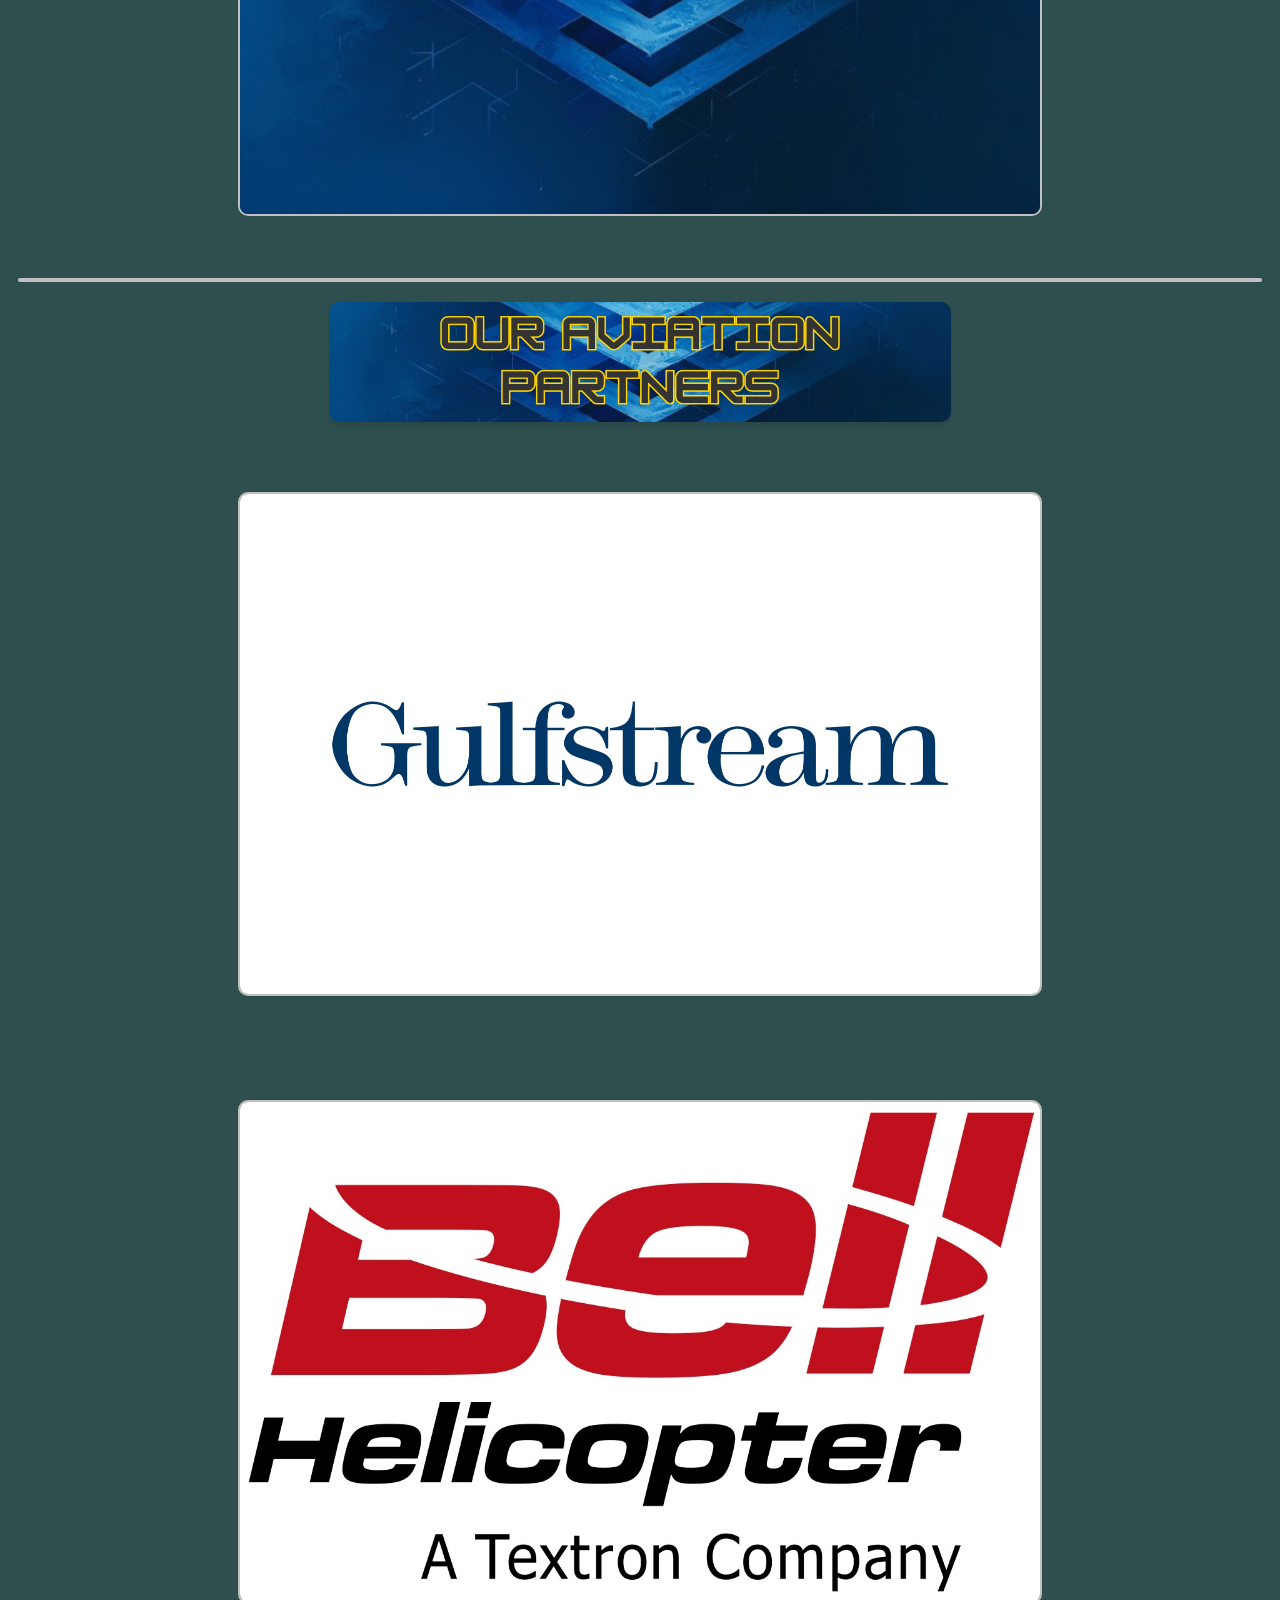
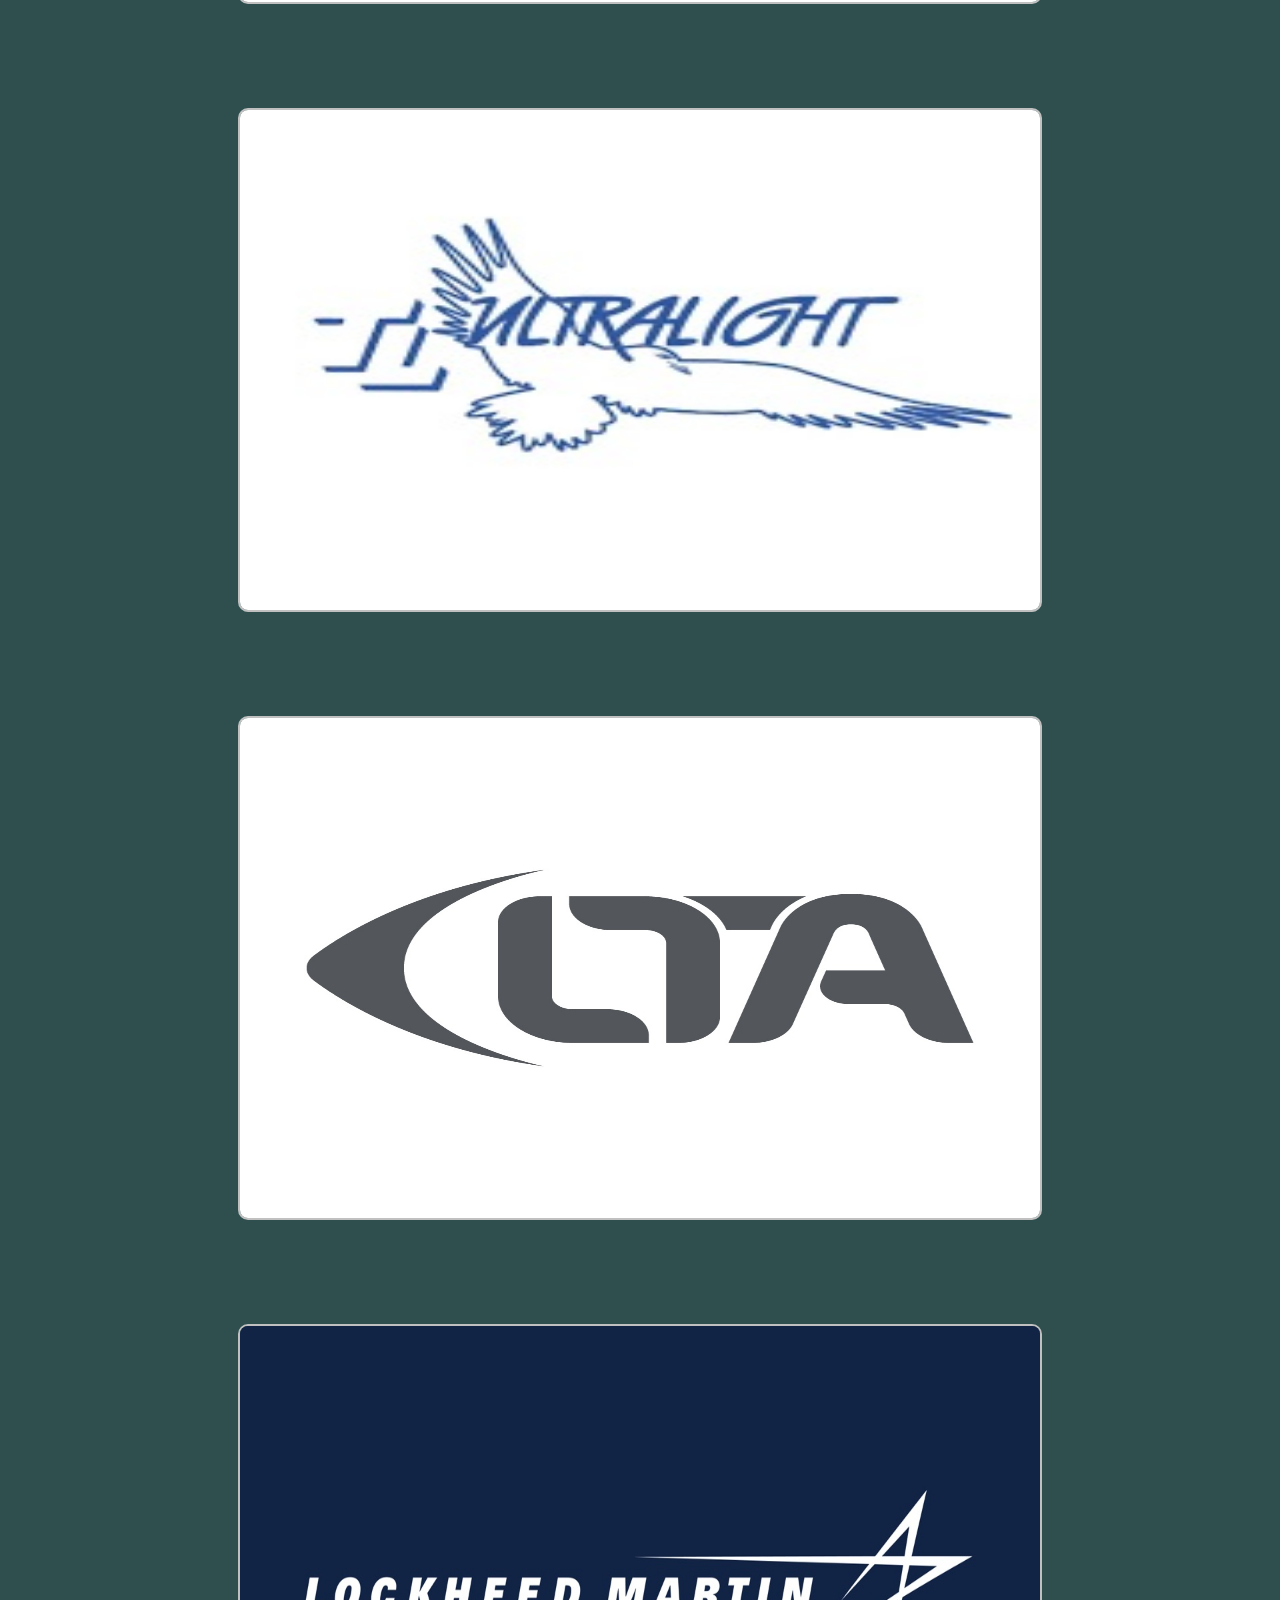
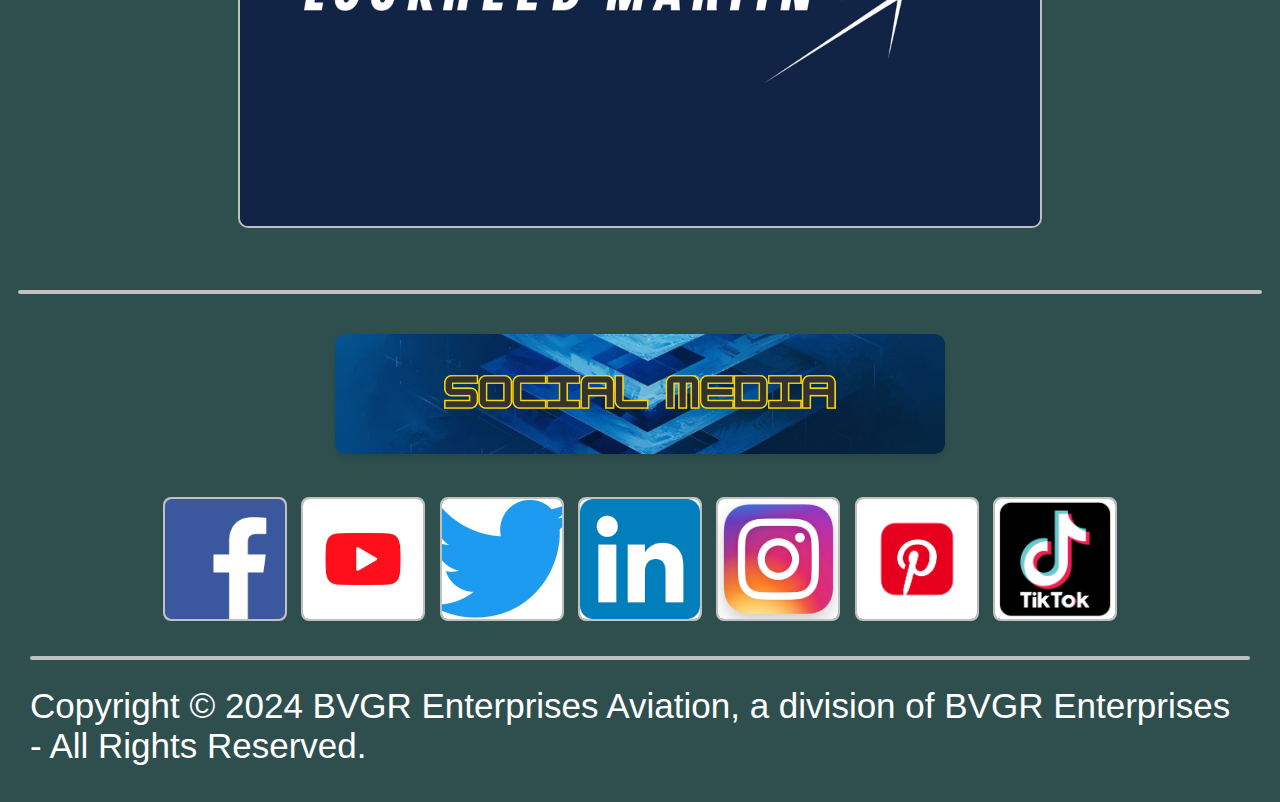
==== commit d310f4d5: "Update" ====
--- a/index.html
+++ b/index.html
@@ -49,9 +49,17 @@
         </a>
     </header>
 
-    <br><br>
+    <br><br><hr><br>
 
     <main>
+     <a href="about.html">
+      <img src="Images/social-media.png" alt="">
+      </a>
+      <br><hr><br>
+      <a href="services.html">
+      <img src="Images/social-media.png" alt="">
+      </a>
+      <hr>
        <div class="sign">
             <h1 style="background-image: url(Logos/aviationpartners.png); background-size: cover; background-repeat: no-repeat; background-position: center; background-color:;
 color: white;
@@ -63,10 +71,10 @@
 box-shadow: 0 4px 6px rgba(0, 0, 0, 0.1);
     font-size: 75px;"><strong><u></u></strong></h1>
         </div>
-        <a href="https://www.gulfstream.com/en/" class="image-link">
-            <img src="Images/Gulfstream.jpg" alt="fixed wing aircraft" class="aircraft-image">
+       <a href="https://www.gulfstream.com/" class="image-link">
+            <img src="Images/Gulfstream.jpg" alt="rotor craft">
             <!--<div class="text-overlay">
-                <h1>FIXED WING</h1>
+                <h1>ROTARY WING</h1>
             </div>-->
         </a>
         <br>
@@ -79,23 +87,23 @@
         <br>
         <a href="https://www.tl-ultralight.cz/en" class="image-link">
             <img src="Images/tlultralight.jpg">
-            <div class="text-overlay">
+            <!--<div class="text-overlay">
                 <h1>ULTRA LIGHTS</h1>
-            </div>
+            </div>-->
         </a>
         <br>
         <a href="https://ltaresearch.com/" class="image-link">
-            <img src="Images/airship.png" alt="lighter than air aircraft">
-            <div class="text-overlay">
+            <img src="Images/LTA.jpg" alt="lighter than air aircraft">
+            <!--div class="text-overlay">
                 <h1>LIGHTER THAN AIR</h1>
-            </div>
+            </div>-->
         </a>
         <br>
         <a href="https://www.lockheedmartin.com/" class="image-link">
-            <img src="Images/drone.jpg" alt="drone aircraft">
-            <div class="text-overlay">
+            <img src="Images/Lockheed.jpg" alt="drone aircraft">
+            <!--div class="text-overlay">
                 <h1>DRONES</h1>
-            </div>
+            </div>-->
         </a>
     </main>
     <hr>
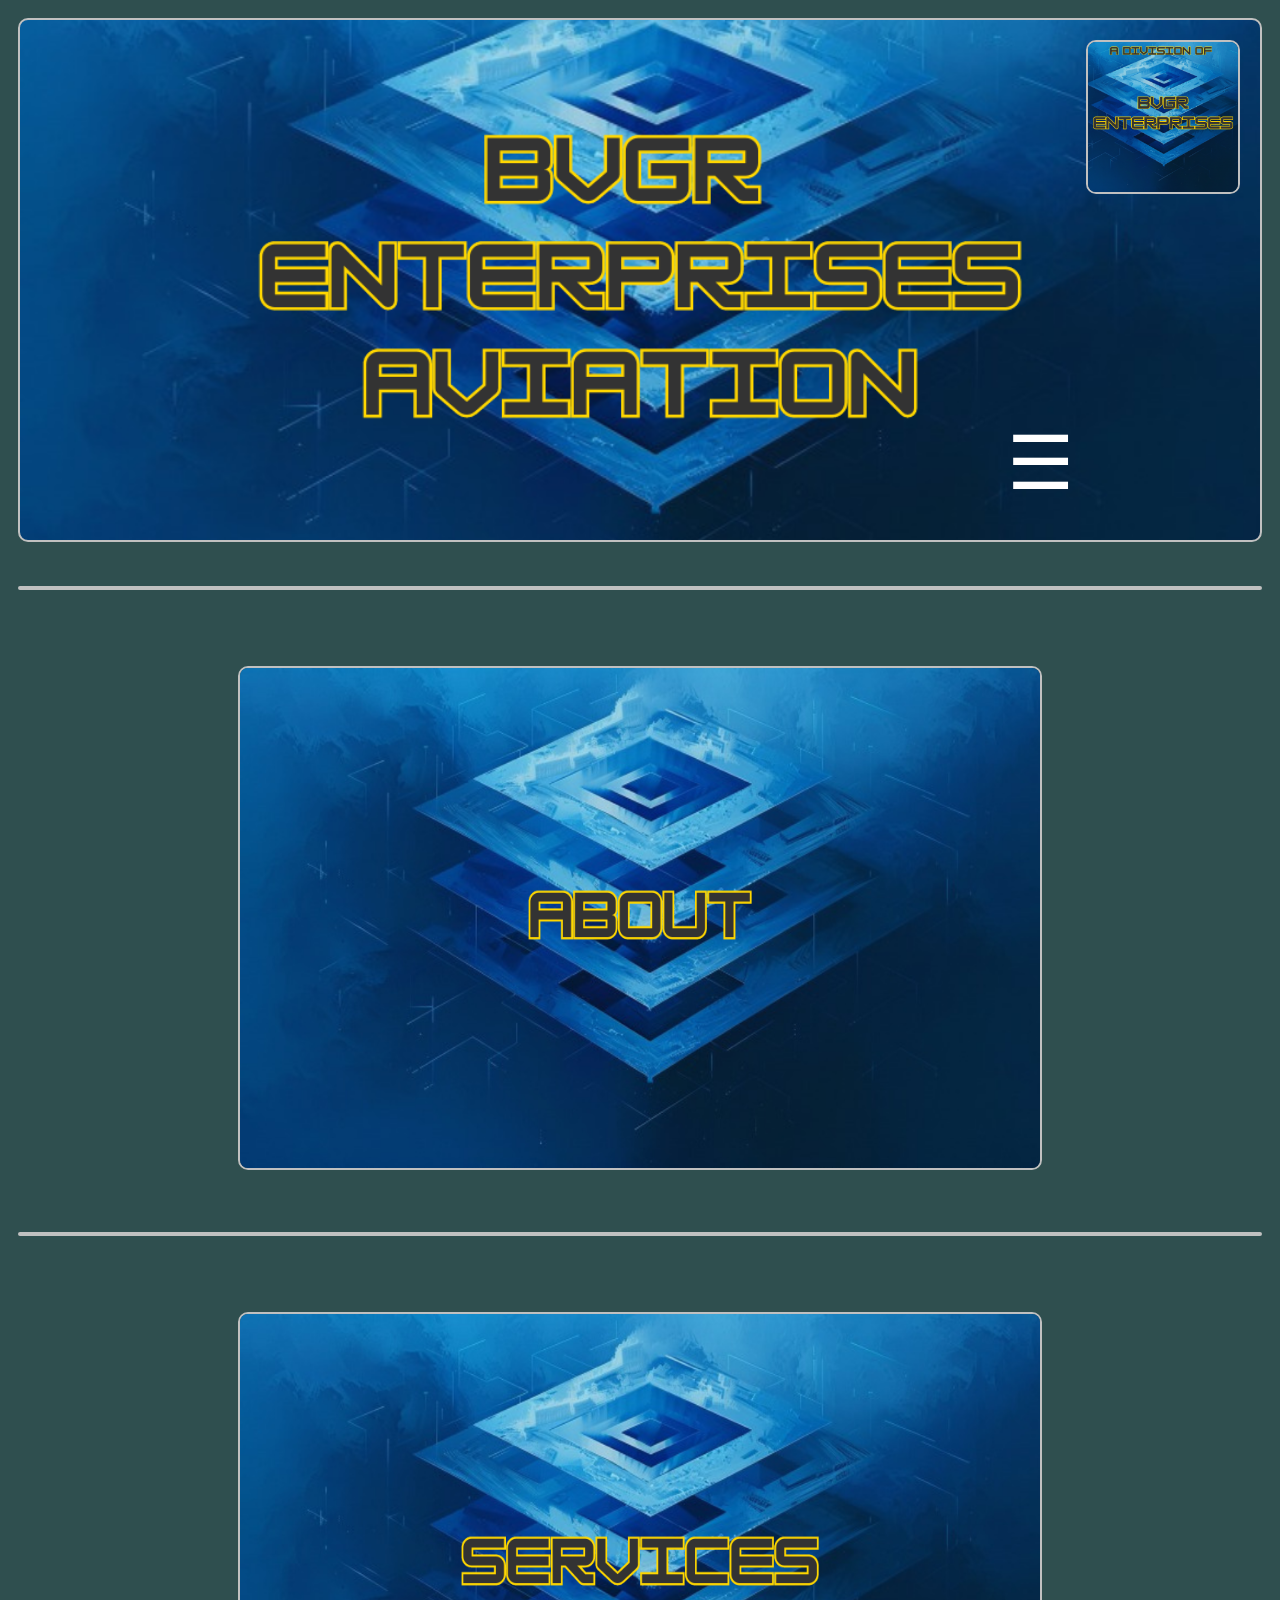
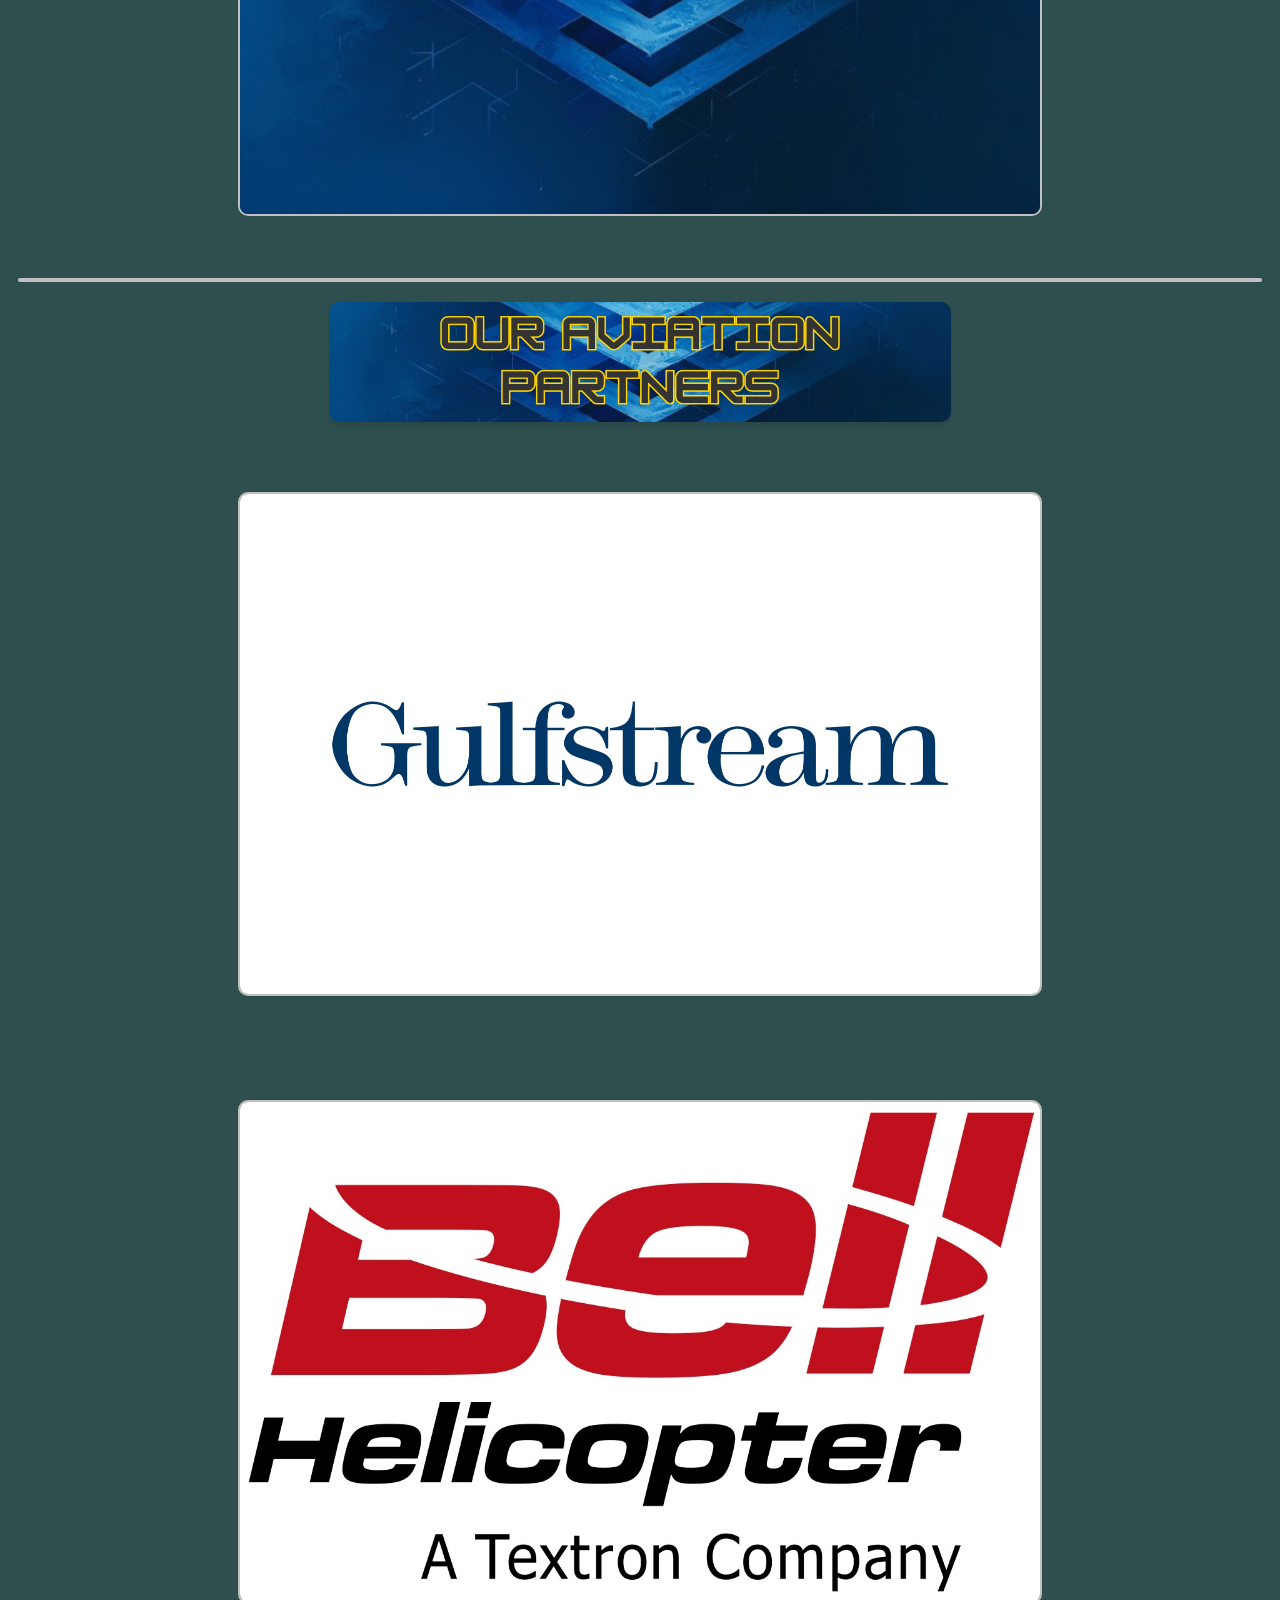
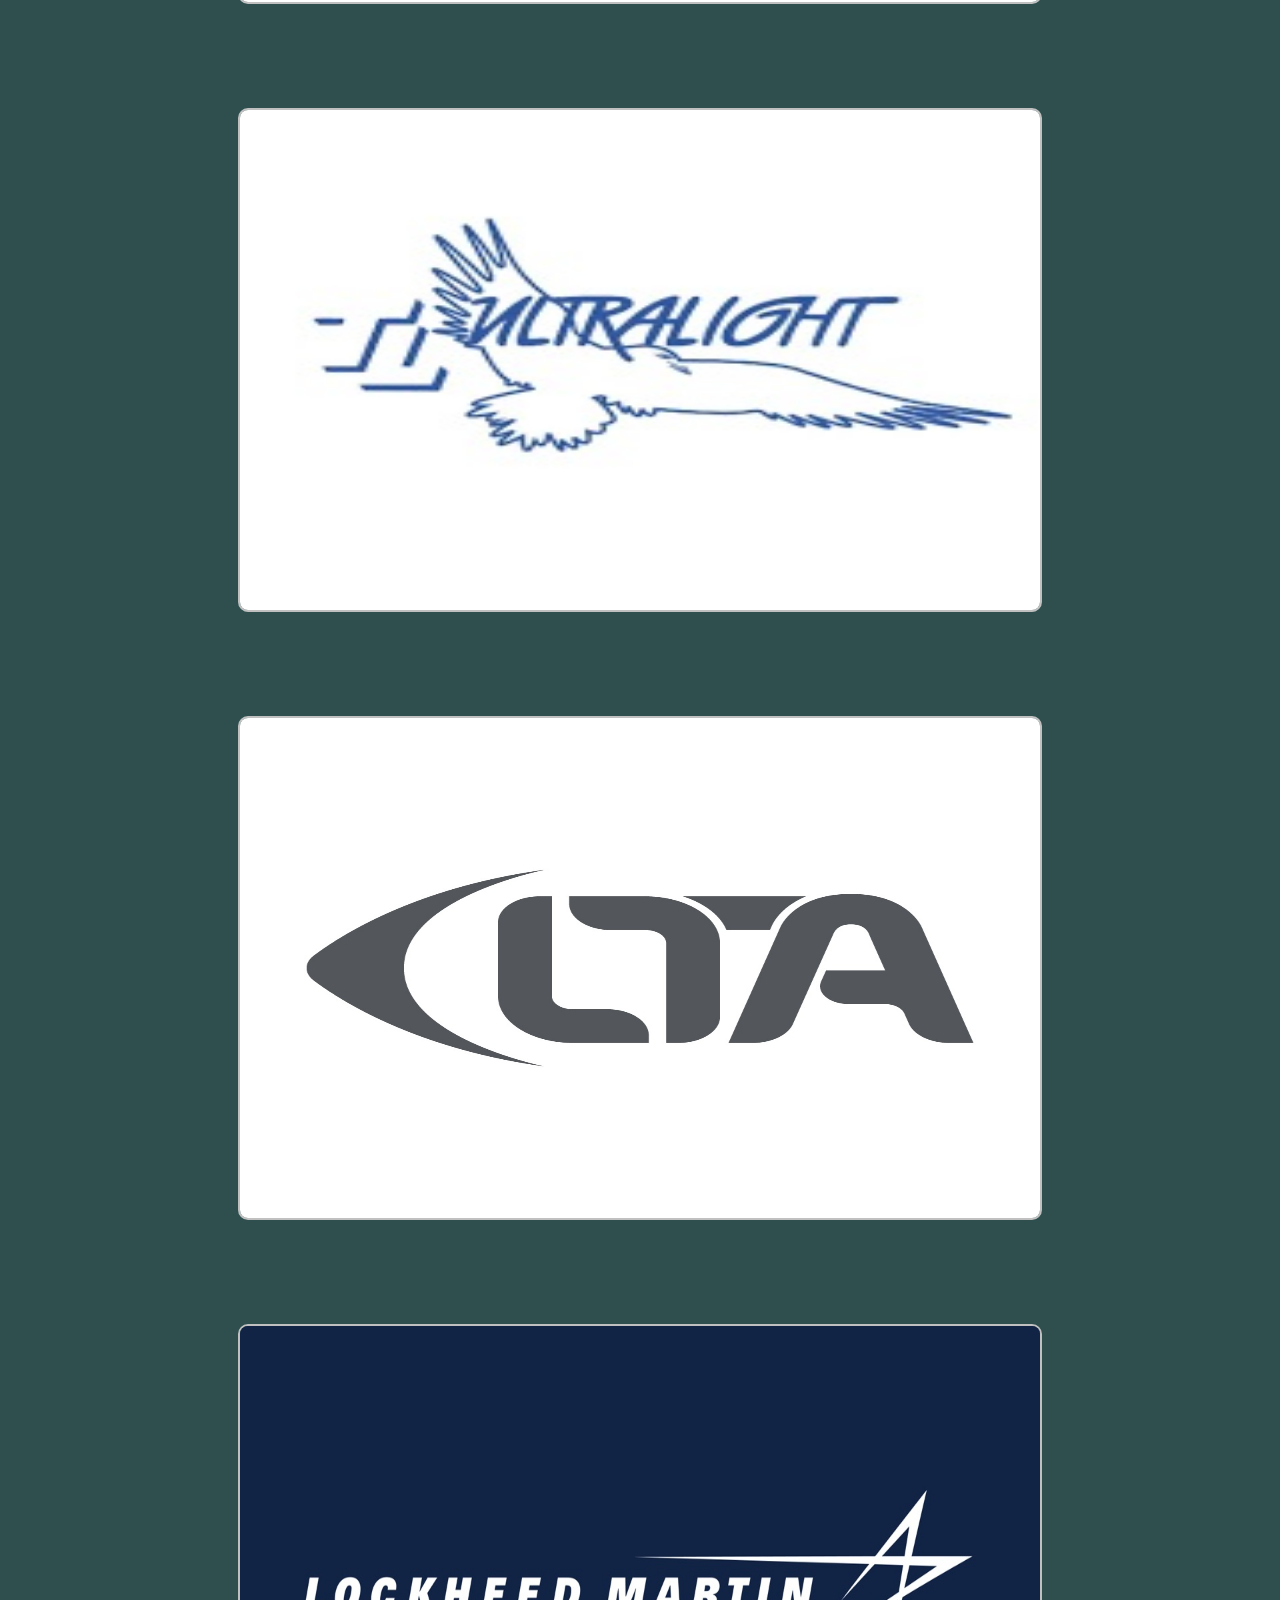
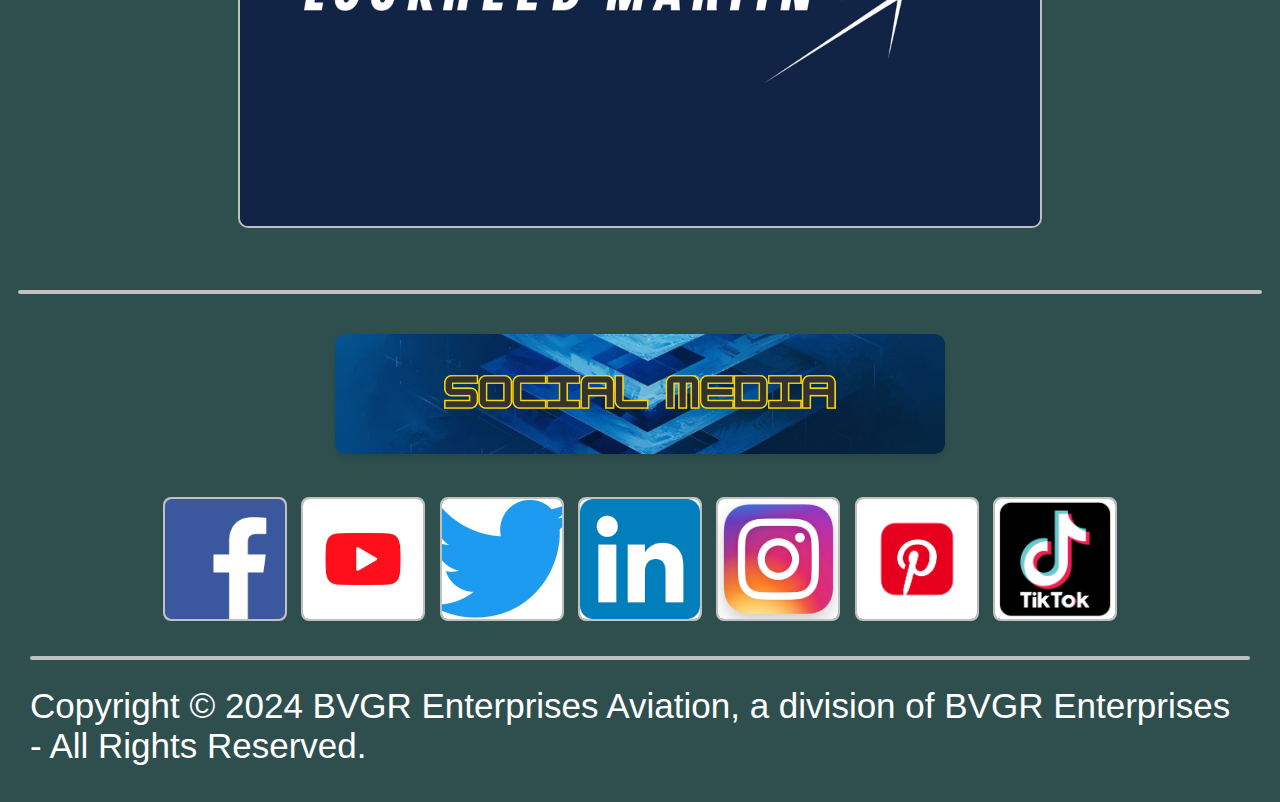
==== commit 49901fa5: "Update" ====
--- a/index.html
+++ b/index.html
@@ -53,11 +53,11 @@
 
     <main>
      <a href="about.html">
-      <img src="Images/social-media.png" alt="">
+      <img src="Images/about.png" alt="">
       </a>
       <br><hr><br>
       <a href="services.html">
-      <img src="Images/social-media.png" alt="">
+      <img src="Images/services.png" alt="">
       </a>
       <hr>
        <div class="sign">
